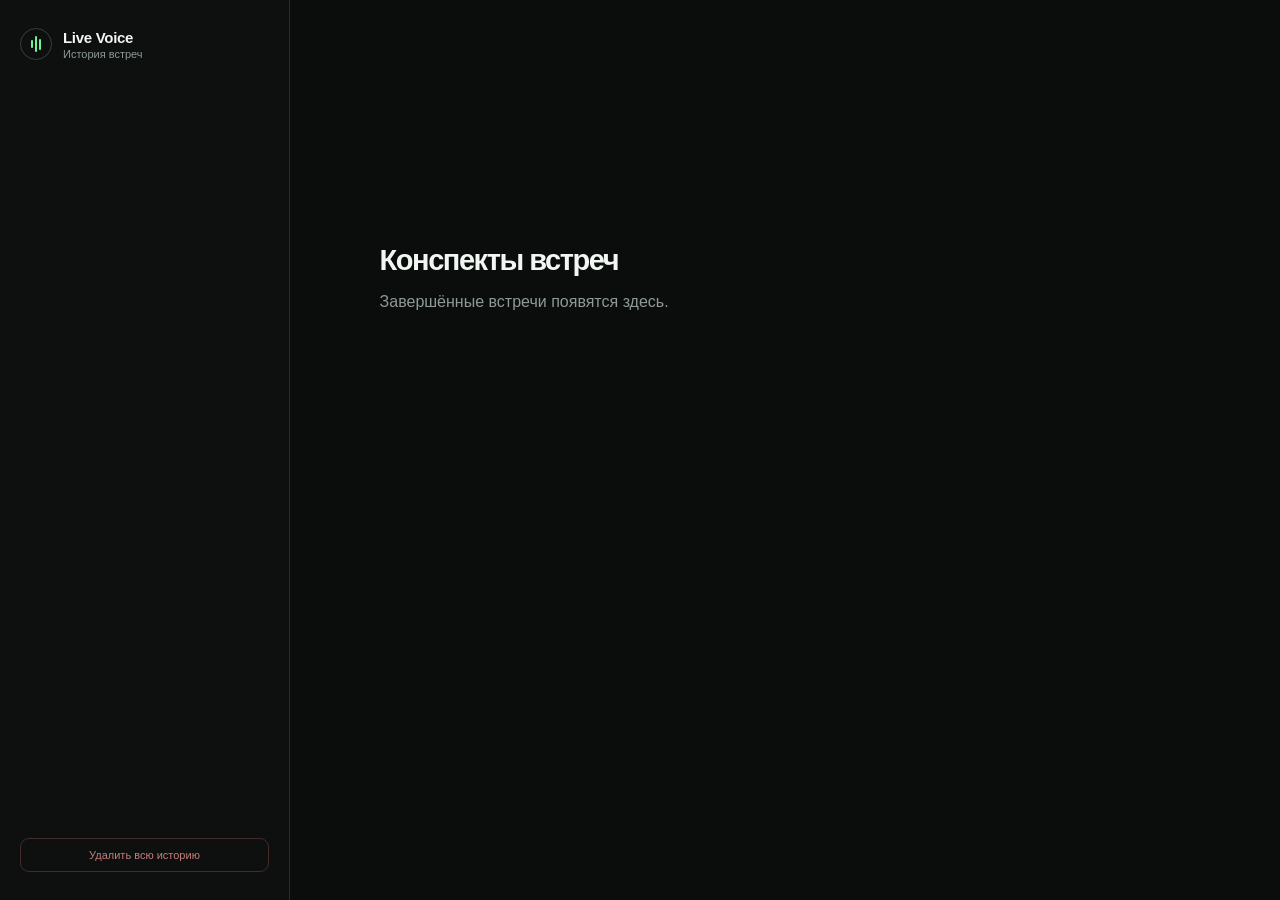
==== src/history.html @ c611cac2 "Add meeting modes and AI notes" ====
<!doctype html>
<html lang="ru">
<head>
  <meta charset="utf-8">
  <meta name="viewport" content="width=device-width,initial-scale=1">
  <title>История встреч — Live Voice</title>
  <link rel="stylesheet" href="ui.css">
  <link rel="stylesheet" href="history.css">
</head>
<body class="history-shell">
  <main class="history-layout">
    <aside>
      <div class="brand-row"><div class="brand-mark"><span></span><span></span><span></span></div><div><strong>Live Voice</strong><small>История встреч</small></div></div>
      <div class="history-list" id="history-list"></div>
      <button class="danger-button" id="clear-history">Удалить всю историю</button>
    </aside>
    <article id="meeting-view"><div class="empty-state"><h1>Конспекты встреч</h1><p>Завершённые встречи появятся здесь.</p></div></article>
  </main>
  <script type="module" src="history.js"></script>
</body>
</html>
---- src/ui.css ----
:root{color-scheme:dark;--bg:#0b0d0c;--panel:#121513;--line:#282e2a;--text:#f2f6f3;--muted:#8f9a93;--accent:#6cf59b;--danger:#ff7b7b;font-family:Inter,ui-sans-serif,-apple-system,BlinkMacSystemFont,"Segoe UI",sans-serif}*{box-sizing:border-box}body{margin:0;background:var(--bg);color:var(--text)}button,input,select{font:inherit}.popup-shell{width:380px;min-height:510px}.popup{min-height:510px;padding:24px;display:flex;flex-direction:column;background:radial-gradient(circle at 50% 38%,rgba(108,245,155,.08),transparent 38%),var(--bg)}.brand-row{display:flex;align-items:center;gap:11px}.brand-row strong,.brand-row small{display:block}.brand-row strong{font-size:15px;letter-spacing:-.02em}.brand-row small{color:var(--muted);font-size:11px;margin-top:2px}.brand-mark{width:32px;height:32px;border:1px solid #344038;border-radius:50%;display:flex;align-items:center;justify-content:center;gap:2px}.brand-mark span{display:block;width:2px;border-radius:2px;background:var(--accent)}.brand-mark span:nth-child(1){height:8px}.brand-mark span:nth-child(2){height:16px}.brand-mark span:nth-child(3){height:11px}.icon-button{margin-left:auto;width:34px;height:34px;border:0;border-radius:50%;background:#181c19;color:var(--muted);cursor:pointer;transition:.2s}.icon-button:hover{color:var(--text);transform:rotate(12deg)}.status-block{margin-top:60px;text-align:center}.status-line{display:flex;justify-content:center;align-items:center;gap:8px;color:var(--muted);font-size:12px}.status-dot{width:7px;height:7px;border-radius:50%;background:#667069;box-shadow:0 0 0 4px rgba(102,112,105,.12)}h1{font-size:29px;letter-spacing:-.05em;margin:20px 0 10px}h1 i{font-style:normal;color:var(--accent);padding:0 12px}.status-block p{font-size:12px;line-height:1.5;color:var(--muted);max-width:270px;margin:0 auto}.wave{height:70px;display:flex;align-items:center;justify-content:center;gap:5px;margin:16px 0}.wave i{width:3px;height:8px;background:#424a44;border-radius:3px;transition:.3s}.is-live .wave i{background:var(--accent);animation:wave 1.05s ease-in-out infinite}.is-live .wave i:nth-child(2),.is-live .wave i:nth-child(8){animation-delay:.12s}.is-live .wave i:nth-child(3),.is-live .wave i:nth-child(7){animation-delay:.24s}.is-live .wave i:nth-child(4),.is-live .wave i:nth-child(6){animation-delay:.36s}.is-live .wave i:nth-child(5){animation-delay:.48s}.is-live .status-dot{background:var(--accent);box-shadow:0 0 0 4px rgba(108,245,155,.13),0 0 20px rgba(108,245,155,.35)}@keyframes wave{0%,100%{height:8px;opacity:.5}50%{height:42px;opacity:1}}.primary-button{border:0;border-radius:14px;background:var(--accent);color:#07110a;min-height:52px;font-weight:750;cursor:pointer;transition:transform .15s,filter .15s;display:flex;align-items:center;justify-content:center;gap:9px}.primary-button:hover{filter:brightness(1.07);transform:translateY(-1px)}.primary-button:disabled{opacity:.5;cursor:wait}.is-live .primary-button{background:#202521;color:var(--text)}.power{font-size:9px}.error{color:var(--danger);font-size:12px;line-height:1.4;margin:10px 0 0}.popup footer{margin-top:auto;padding-top:20px;color:#626b65;font-size:10px;display:flex;justify-content:space-between;border-top:1px solid #1d211e}.options-shell{min-height:100vh;background:#0a0c0b}.settings{width:min(760px,calc(100% - 40px));margin:0 auto;padding:64px 0 80px}.settings>header{padding-bottom:36px;border-bottom:1px solid var(--line)}.settings>header .brand-mark{width:40px;height:40px}.settings>header strong{font-size:20px}.settings>header p{color:var(--muted);font-size:13px;line-height:1.6;max-width:560px;margin:24px 0 0}.settings form section{padding:32px 0;border-bottom:1px solid var(--line)}h2{font-size:12px;text-transform:uppercase;letter-spacing:.12em;color:var(--muted);margin:0 0 22px}.two-column{display:grid;grid-template-columns:1fr 1fr;gap:46px}.two-column>div:first-child{border-right:1px solid var(--line);padding-right:46px}label{display:block;font-size:12px;color:#c5ccc7;margin:18px 0 0}input,select{display:block;width:100%;margin-top:9px;border:1px solid #303732;border-radius:10px;background:#121513;color:var(--text);padding:12px 13px;outline:none}input:focus,select:focus{border-color:#607d68;box-shadow:0 0 0 3px rgba(108,245,155,.07)}.input-row{display:flex;gap:8px}.input-row input{margin-top:9px}.secondary-button{margin-top:9px;border:1px solid #303732;border-radius:10px;background:#181c19;color:#c5ccc7;padding:0 15px;cursor:pointer}.help{color:#707a73;font-size:11px;line-height:1.5;margin:10px 0 0}.form-actions{padding-top:28px;display:flex;align-items:center;justify-content:flex-end;gap:20px}.form-actions span{color:var(--accent);font-size:12px}.form-actions .primary-button{padding:0 22px}@media(max-width:620px){.two-column{grid-template-columns:1fr}.two-column>div:first-child{border-right:0;border-bottom:1px solid var(--line);padding:0 0 30px}.settings{padding-top:32px}}
---- src/history.css ----
.history-shell { min-height: 100vh; }
.history-layout { display: grid; grid-template-columns: 290px 1fr; min-height: 100vh; }
.history-layout aside { position: sticky; top: 0; height: 100vh; padding: 28px 20px; border-right: 1px solid var(--line); background: #0d100e; display: flex; flex-direction: column; }
.history-list { margin-top: 30px; overflow: auto; }
.meeting-item { width: 100%; padding: 15px 5px; border: 0; border-bottom: 1px solid #202521; background: transparent; color: var(--text); text-align: left; cursor: pointer; }
.meeting-item:hover, .meeting-item.active { color: var(--accent); }
.meeting-item strong, .meeting-item small { display: block; }
.meeting-item strong { overflow: hidden; font-size: 12px; text-overflow: ellipsis; white-space: nowrap; }
.meeting-item small { margin-top: 6px; color: var(--muted); font-size: 10px; }
.danger-button { margin-top: auto; padding: 10px; border: 1px solid #422c2c; border-radius: 9px; background: transparent; color: #c77d7d; font-size: 11px; cursor: pointer; }
.history-layout article { max-width: 1050px; padding: 64px clamp(32px, 7vw, 110px); }
.empty-state { margin-top: 20vh; color: var(--muted); }
.empty-state h1, .meeting-head h1 { margin: 0; color: var(--text); text-align: left; }
.meeting-head { margin-bottom: 38px; padding-bottom: 30px; border-bottom: 1px solid var(--line); }
.meeting-head p { color: var(--muted); font-size: 12px; }
.meeting-actions { display: flex; gap: 8px; margin-top: 20px; }
.meeting-actions button { padding: 9px 13px; border: 1px solid #303732; border-radius: 9px; background: #161a17; color: var(--text); font-size: 11px; cursor: pointer; }
.summary { color: #d6ddd8; font-size: 14px; line-height: 1.75; }
.summary h2 { margin: 30px 0 10px; color: var(--accent); font-size: 13px; letter-spacing: .02em; text-transform: none; }
.transcript { margin-top: 50px; padding-top: 30px; border-top: 1px solid var(--line); }
.transcript-row { display: grid; grid-template-columns: 70px 100px 1fr; gap: 15px; padding: 10px 0; border-bottom: 1px solid #191d1a; font-size: 12px; line-height: 1.5; }
.transcript-row time, .transcript-row strong { color: var(--muted); }
@media (max-width: 720px) {
  .history-layout { grid-template-columns: 1fr; }
  .history-layout aside { position: static; height: auto; border-right: 0; border-bottom: 1px solid var(--line); }
  .history-layout article { padding: 35px 22px; }
  .transcript-row { grid-template-columns: 50px 1fr; }
  .transcript-row span { grid-column: 1 / -1; }
}
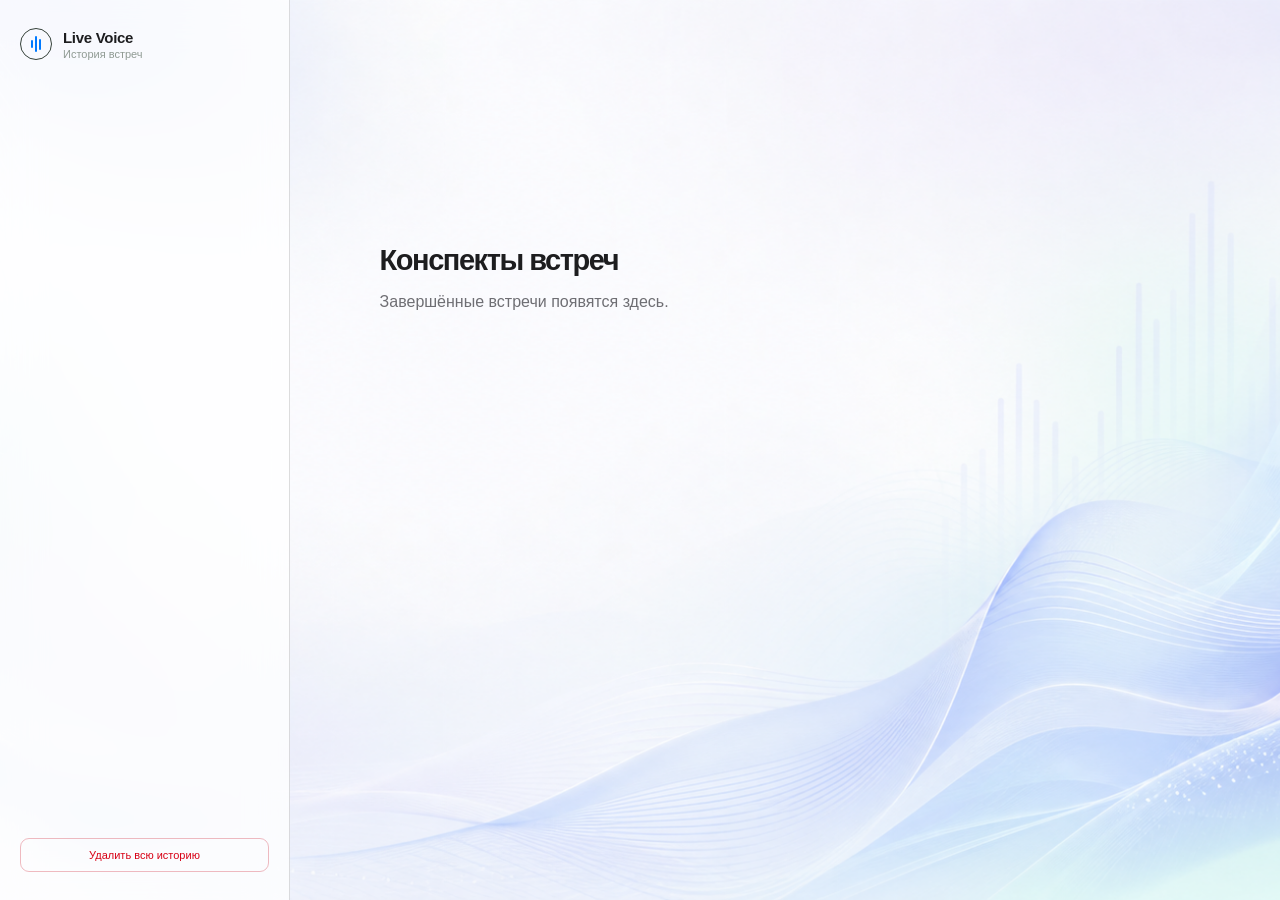
==== commit 33a2333b: "Add light visual theme and interface localization" ====
--- a/src/history.html
+++ b/src/history.html
@@ -6,15 +6,16 @@
   <title>История встреч — Live Voice</title>
   <link rel="stylesheet" href="ui.css">
   <link rel="stylesheet" href="history.css">
+  <link rel="stylesheet" href="release.css">
 </head>
 <body class="history-shell">
   <main class="history-layout">
     <aside>
-      <div class="brand-row"><div class="brand-mark"><span></span><span></span><span></span></div><div><strong>Live Voice</strong><small>История встреч</small></div></div>
+      <div class="brand-row"><div class="brand-mark"><span></span><span></span><span></span></div><div><strong>Live Voice</strong><small data-i18n="historyTitle">История встреч</small></div></div>
       <div class="history-list" id="history-list"></div>
-      <button class="danger-button" id="clear-history">Удалить всю историю</button>
+      <button class="danger-button" id="clear-history" data-i18n="deleteAll">Удалить всю историю</button>
     </aside>
-    <article id="meeting-view"><div class="empty-state"><h1>Конспекты встреч</h1><p>Завершённые встречи появятся здесь.</p></div></article>
+    <article id="meeting-view"><div class="empty-state"><h1 data-i18n="noMeetings">Конспекты встреч</h1><p data-i18n="noMeetingsCopy">Завершённые встречи появятся здесь.</p></div></article>
   </main>
   <script type="module" src="history.js"></script>
 </body>
--- a/src/release.css
+++ b/src/release.css
@@ -0,0 +1,59 @@
+:root {
+  color-scheme: light;
+  --app-bg: #f5f5f7;
+  --surface: #ffffff;
+  --surface-subtle: #f2f2f7;
+  --text: #1d1d1f;
+  --secondary: #6e6e73;
+  --tertiary: #98989d;
+  --line: rgba(60, 60, 67, .18);
+  --accent: #007aff;
+  --accent-soft: rgba(0, 122, 255, .11);
+  --success: #27a34a;
+  --warning: #c77b00;
+  --danger: #d70015;
+  --focus: rgba(0, 122, 255, .36);
+  --shadow: 0 14px 32px rgba(0, 0, 0, .08);
+  --ease: cubic-bezier(.2, .8, .2, 1);
+  font-family: -apple-system, BlinkMacSystemFont, "SF Pro Display", "SF Pro Text", sans-serif;
+}
+/* The extension is intentionally light-first. The generated artwork is kept low-contrast so it never competes with meeting controls. */
+@media (prefers-color-scheme: dark) {
+  :root { color-scheme: light; --app-bg: #f5f8ff; --surface: rgba(255,255,255,.86); --surface-subtle: rgba(236,242,255,.76); --text: #172033; --secondary: #5f6b7e; --tertiary: #7c8797; --line: rgba(68, 88, 125, .16); --accent: #2774e8; --accent-soft: rgba(39, 116, 232, .12); --success: #218a4d; --warning: #a76600; --danger: #d02c3d; --focus: rgba(39,116,232,.32); --shadow: 0 12px 30px rgba(42,72,130,.12); }
+}
+* { box-sizing: border-box; }
+[hidden] { display: none !important; }
+html, body { min-width: 300px; min-height: 100%; }
+body.panel-shell { margin: 0; background: #f5f8ff url("../assets/backgrounds/voice-waves-light.png") center / cover fixed; color: var(--text); font-size: 14px; }
+button, input, select { font: inherit; }
+button { touch-action: manipulation; }
+button:focus-visible, input:focus-visible, select:focus-visible { outline: 3px solid var(--focus); outline-offset: 2px; }
+.control-panel { width: min(100%, 560px); min-height: 100dvh; margin: 0 auto; padding: 16px 20px 20px; background: linear-gradient(90deg, rgba(248,251,255,.82), rgba(255,255,255,.72)); }
+
+.mac-toolbar { display: flex; align-items: center; justify-content: space-between; min-height: 44px; margin-bottom: 18px; }
+.app-identity small, .app-identity strong { display: block; }.app-identity small { color: var(--tertiary); font-size: 10px; font-weight: 700; letter-spacing: .12em; }.app-identity strong { margin-top: 2px; font-size: 17px; font-weight: 680; letter-spacing: -.025em; }
+.toolbar-actions { display: flex; align-items: center; gap: 3px; }.toolbar-button, .toolbar-text-button { min-height: 38px; border: 0; border-radius: 9px; background: transparent; color: var(--secondary); cursor: pointer; transition: background 160ms var(--ease), color 160ms var(--ease); }.toolbar-button:hover, .toolbar-text-button:hover { background: var(--surface-subtle); color: var(--text); }.toolbar-button { display: grid; place-items: center; width: 38px; padding: 0; }.toolbar-text-button { padding: 0 9px; color: var(--accent); font-size: 12px; font-weight: 600; }.toolbar-button svg { width: 19px; fill: none; stroke: currentColor; stroke-width: 1.65; stroke-linecap: round; stroke-linejoin: round; }
+
+.setup-banner { display: flex; align-items: center; justify-content: space-between; gap: 16px; margin: 0 0 18px; padding: 12px 0; border-top: 1px solid var(--line); border-bottom: 1px solid var(--line); }.setup-banner strong { font-size: 13px; }.setup-banner p { margin: 2px 0 0; color: var(--secondary); font-size: 12px; }.setup-banner button, .notice button, .error-callout button { min-height: 36px; padding: 0 9px; border: 0; border-radius: 8px; background: var(--accent-soft); color: var(--accent); font-size: 12px; font-weight: 650; cursor: pointer; }
+
+.session-surface { position: relative; padding: 18px 0 20px; border-top: 1px solid var(--line); border-bottom: 1px solid var(--line); }.session-meta { display: flex; align-items: center; justify-content: space-between; }.phase-pill { display: inline-flex; align-items: center; gap: 7px; min-height: 24px; color: var(--secondary); font-size: 12px; font-weight: 590; }.phase-pill i { width: 7px; height: 7px; border-radius: 50%; background: var(--tertiary); }.is-live .phase-pill { color: var(--success); }.is-live .phase-pill i { background: var(--success); box-shadow: 0 0 0 4px color-mix(in srgb, var(--success) 16%, transparent); }#session-timer { color: var(--secondary); font-variant-numeric: tabular-nums; font-size: 12px; font-weight: 600; }
+.language-route { display: grid; grid-template-columns: 1fr 30px 1fr; align-items: end; gap: 8px; margin-top: 22px; }.language-route span, .language-route strong { display: block; }.language-route span { margin-bottom: 6px; color: var(--tertiary); font-size: 11px; }.language-route strong { font-size: clamp(25px, 8vw, 36px); font-weight: 700; letter-spacing: -.055em; overflow-wrap: anywhere; }.language-route svg { width: 27px; margin-bottom: 7px; fill: none; stroke: var(--accent); stroke-width: 1.8; stroke-linecap: round; stroke-linejoin: round; }.align-right { text-align: right; }
+.audio-visual { display: flex; align-items: center; justify-content: center; gap: 4px; height: 30px; margin-top: 14px; }.audio-visual span { width: 3px; height: 4px; border-radius: 3px; background: var(--line); }.is-live .audio-visual span { background: var(--accent); animation: level .9s ease-in-out infinite; }.is-live .audio-visual span:nth-child(2n) { animation-delay: -.18s; }.is-live .audio-visual span:nth-child(3n) { animation-delay: -.36s; }.session-hint { min-height: 18px; margin: 9px 0 0; color: var(--secondary); font-size: 12px; line-height: 1.4; text-align: center; }
+
+.control-section { margin-top: 22px; }.section-label { display: flex; align-items: center; min-height: 20px; margin-bottom: 7px; color: var(--secondary); font-size: 11px; font-weight: 700; letter-spacing: .06em; text-transform: uppercase; }.mac-segmented { display: grid; grid-template-columns: repeat(4, 1fr); gap: 2px; padding: 3px; border-radius: 10px; background: var(--surface-subtle); }.mac-segmented button { min-width: 0; min-height: 38px; border: 0; border-radius: 8px; background: transparent; color: var(--secondary); font-size: 12px; cursor: pointer; transition: background 160ms var(--ease), color 160ms var(--ease), box-shadow 160ms var(--ease); }.mac-segmented button.active { background: var(--surface); color: var(--text); box-shadow: 0 1px 3px rgba(0,0,0,.18); font-weight: 650; }
+
+.scenario-list { display: grid; grid-template-columns: 1fr 1fr; border-top: 1px solid var(--line); border-bottom: 1px solid var(--line); }.scenario-list button { display: grid; grid-template-columns: 28px 1fr; align-items: center; gap: 9px; min-height: 58px; padding: 9px 0; border: 0; background: transparent; color: var(--text); text-align: left; cursor: pointer; }.scenario-list button + button { padding-left: 13px; border-left: 1px solid var(--line); }.scenario-list button.active strong { color: var(--accent); }.scenario-icon { display: grid; place-items: center; width: 26px; height: 26px; border-radius: 7px; background: var(--surface-subtle); color: var(--secondary); }.scenario-list button.active .scenario-icon { background: var(--accent-soft); color: var(--accent); }.scenario-icon svg { width: 16px; fill: none; stroke: currentColor; stroke-width: 1.75; stroke-linecap: round; stroke-linejoin: round; }.scenario-list strong, .scenario-list small { display: block; }.scenario-list strong { font-size: 12px; font-weight: 620; }.scenario-list small { margin-top: 2px; color: var(--secondary); font-size: 10px; line-height: 1.25; }.scenario-list button > i { display: none; }
+
+.preflight { display: grid; grid-template-columns: repeat(3, 1fr); margin-top: 17px; padding: 10px 0; border-top: 1px solid var(--line); border-bottom: 1px solid var(--line); }.preflight > div { display: grid; grid-template-columns: 8px 1fr; gap: 1px 6px; min-width: 0; padding: 0 8px; }.preflight > div:first-child { padding-left: 0; }.preflight > div + div { border-left: 1px solid var(--line); }.preflight i { grid-row: 1 / 3; align-self: center; width: 7px; height: 7px; border-radius: 50%; background: var(--tertiary); }.preflight span { overflow: hidden; font-size: 11px; font-weight: 620; text-overflow: ellipsis; white-space: nowrap; }.preflight small { overflow: hidden; color: var(--secondary); font-size: 10px; text-overflow: ellipsis; white-space: nowrap; }.preflight [data-state="ok"] i { background: var(--success); }.preflight [data-state="warn"] i { background: var(--warning); }.preflight [data-state="error"] i { background: var(--danger); }
+
+.notice, .error-callout { align-items: center; gap: 10px; margin-top: 14px; padding: 10px 0; border-bottom: 1px solid var(--line); font-size: 12px; line-height: 1.4; }.notice { display: grid; grid-template-columns: 1fr auto; color: var(--secondary); }.notice p { margin: 0; }.error-callout { display: grid; grid-template-columns: 18px 1fr auto; color: var(--danger); }.error-callout svg { width: 18px; fill: none; stroke: currentColor; stroke-width: 1.8; stroke-linecap: round; stroke-linejoin: round; }
+.session-button { position: relative; display: grid; grid-template-columns: 28px 1fr 28px; align-items: center; width: 100%; min-height: 50px; margin-top: 18px; padding: 4px 10px; overflow: hidden; border: 0; border-radius: 11px; background: var(--accent); color: #fff; box-shadow: 0 8px 18px color-mix(in srgb, var(--accent) 24%, transparent); font-size: 14px; font-weight: 680; cursor: pointer; transition: background 160ms var(--ease), transform 120ms var(--ease), box-shadow 160ms var(--ease); }.session-button:hover { filter: brightness(1.06); }.session-button:active { transform: scale(.985); }.session-button:disabled { opacity: .55; cursor: wait; }.button-symbol { display: grid; place-items: center; width: 28px; height: 28px; border-radius: 7px; background: rgba(255,255,255,.18); }.button-symbol svg { width: 17px; fill: none; stroke: currentColor; stroke-width: 2; stroke-linejoin: round; }.button-progress { justify-self: center; width: 14px; height: 14px; border: 2px solid transparent; border-top-color: currentColor; border-radius: 50%; opacity: 0; }.session-button.is-loading .button-progress { opacity: 1; animation: spin .7s linear infinite; }.is-live .session-button { background: var(--danger); box-shadow: none; }.panel-footer { display: flex; justify-content: space-between; gap: 10px; margin-top: 11px; color: var(--tertiary); font-size: 10px; font-variant-numeric: tabular-nums; }
+
+@keyframes level { 0%,100% { height: 4px; opacity: .45; } 50% { height: 22px; opacity: 1; } }@keyframes spin { to { transform: rotate(360deg); } }
+@media (max-width: 360px) { .control-panel { padding-inline: 14px; }.language-route { grid-template-columns: 1fr 24px 1fr; }.language-route strong { font-size: 24px; }.scenario-list { grid-template-columns: 1fr; }.scenario-list button + button { padding-left: 0; border-top: 1px solid var(--line); border-left: 0; }.preflight { grid-template-columns: 1fr; gap: 8px; }.preflight > div, .preflight > div:first-child { padding-left: 0; }.preflight > div + div { padding-left: 0; border-left: 0; } }
+@media (prefers-reduced-motion: reduce) { *, *::before, *::after { scroll-behavior: auto !important; animation-duration: .01ms !important; animation-iteration-count: 1 !important; transition-duration: .01ms !important; } }
+
+/* Shared light treatment for full-page settings and meeting history. */
+body.options-shell, body.history-shell { background: #f5f8ff url("../assets/backgrounds/voice-waves-light.png") center / cover fixed; color: var(--text); }
+.settings { padding: 48px 0 72px; }.settings>header, .settings form section { border-color: var(--line); }.settings>header p, .help { color: var(--secondary); }.settings h2, .settings label { color: var(--secondary); }.settings input, .settings select { border-color: var(--line); background: rgba(255,255,255,.82); color: var(--text); }.settings input:focus, .settings select:focus { border-color: var(--accent); box-shadow: 0 0 0 3px var(--focus); }.settings .secondary-button { border-color: var(--line); background: rgba(255,255,255,.78); color: var(--text); }.settings .two-column>div:first-child { border-color: var(--line); }.settings .primary-button { background: var(--accent); color: #fff; }
+.history-layout aside { border-color: var(--line); background: rgba(255,255,255,.78); -webkit-backdrop-filter: blur(20px); backdrop-filter: blur(20px); }.history-layout article { color: var(--text); }.history-layout .meeting-item { border-color: var(--line); color: var(--text); }.history-layout .meeting-item small, .history-layout .meeting-head p, .history-layout .empty-state, .history-layout .transcript-row time, .history-layout .transcript-row strong { color: var(--secondary); }.history-layout .meeting-actions button { border-color: var(--line); background: rgba(255,255,255,.78); color: var(--text); }.history-layout .summary { color: var(--text); }.history-layout .transcript, .history-layout .transcript-row, .history-layout .meeting-head { border-color: var(--line); }.history-layout .danger-button { border-color: rgba(208,44,61,.32); color: var(--danger); }
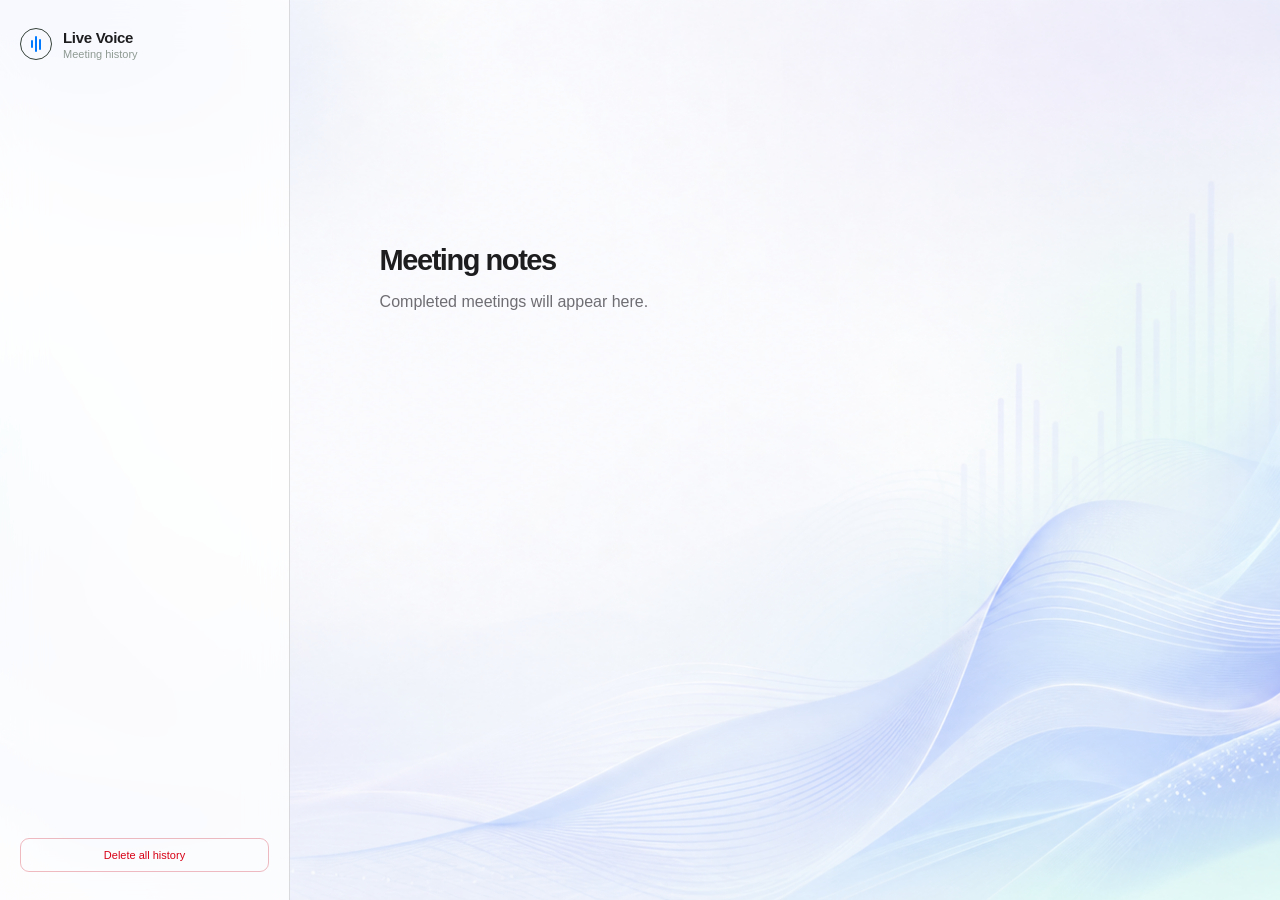
==== commit d4fa81c0: "Localize extension interfaces and runtime messages" ====
--- a/src/history.html
+++ b/src/history.html
@@ -1,9 +1,9 @@
 <!doctype html>
-<html lang="ru">
+<html lang="en">
 <head>
   <meta charset="utf-8">
   <meta name="viewport" content="width=device-width,initial-scale=1">
-  <title>История встреч — Live Voice</title>
+  <title>Live Voice Translator</title>
   <link rel="stylesheet" href="ui.css">
   <link rel="stylesheet" href="history.css">
   <link rel="stylesheet" href="release.css">
@@ -11,11 +11,11 @@
 <body class="history-shell">
   <main class="history-layout">
     <aside>
-      <div class="brand-row"><div class="brand-mark"><span></span><span></span><span></span></div><div><strong>Live Voice</strong><small data-i18n="historyTitle">История встреч</small></div></div>
+      <div class="brand-row"><div class="brand-mark"><span></span><span></span><span></span></div><div><strong>Live Voice</strong><small data-i18n="historyTitle">Meeting history</small></div></div>
       <div class="history-list" id="history-list"></div>
-      <button class="danger-button" id="clear-history" data-i18n="deleteAll">Удалить всю историю</button>
+      <button class="danger-button" id="clear-history" data-i18n="deleteAll">Delete all history</button>
     </aside>
-    <article id="meeting-view"><div class="empty-state"><h1 data-i18n="noMeetings">Конспекты встреч</h1><p data-i18n="noMeetingsCopy">Завершённые встречи появятся здесь.</p></div></article>
+    <article id="meeting-view"><div class="empty-state"><h1 data-i18n="noMeetings">Meeting notes</h1><p data-i18n="noMeetingsCopy">Completed meetings will appear here.</p></div></article>
   </main>
   <script type="module" src="history.js"></script>
 </body>
--- a/src/history.css
+++ b/src/history.css
@@ -15,6 +15,7 @@
 .meeting-head p { color: var(--muted); font-size: 12px; }
 .meeting-actions { display: flex; gap: 8px; margin-top: 20px; }
 .meeting-actions button { padding: 9px 13px; border: 1px solid #303732; border-radius: 9px; background: #161a17; color: var(--text); font-size: 11px; cursor: pointer; }
+.meeting-actions .delete-meeting { border-color: rgba(215, 0, 21, .28); color: var(--danger); }
 .summary { color: #d6ddd8; font-size: 14px; line-height: 1.75; }
 .summary h2 { margin: 30px 0 10px; color: var(--accent); font-size: 13px; letter-spacing: .02em; text-transform: none; }
 .transcript { margin-top: 50px; padding-top: 30px; border-top: 1px solid var(--line); }
--- a/src/release.css
+++ b/src/release.css
@@ -1,8 +1,8 @@
 :root {
   color-scheme: light;
   --app-bg: #f5f5f7;
-  --surface: #ffffff;
-  --surface-subtle: #f2f2f7;
+  --surface: rgba(255, 255, 255, .62);
+  --surface-subtle: rgba(237, 244, 255, .58);
   --text: #1d1d1f;
   --secondary: #6e6e73;
   --tertiary: #98989d;
@@ -24,11 +24,11 @@
 * { box-sizing: border-box; }
 [hidden] { display: none !important; }
 html, body { min-width: 300px; min-height: 100%; }
-body.panel-shell { margin: 0; background: #f5f8ff url("../assets/backgrounds/voice-waves-light.png") center / cover fixed; color: var(--text); font-size: 14px; }
+body.panel-shell { margin: 0; background: linear-gradient(rgba(247, 251, 255, .12), rgba(238, 246, 255, .12)), #f5f8ff url("../assets/backgrounds/voice-waves-light.png") 84% center / cover fixed; color: var(--text); font-size: 14px; }
 button, input, select { font: inherit; }
 button { touch-action: manipulation; }
 button:focus-visible, input:focus-visible, select:focus-visible { outline: 3px solid var(--focus); outline-offset: 2px; }
-.control-panel { width: min(100%, 560px); min-height: 100dvh; margin: 0 auto; padding: 16px 20px 20px; background: linear-gradient(90deg, rgba(248,251,255,.82), rgba(255,255,255,.72)); }
+.control-panel { width: min(calc(100% - 20px), 560px); min-height: calc(100dvh - 20px); margin: 10px auto; padding: 16px 20px 20px; border: 1px solid rgba(255,255,255,.72); border-radius: 18px; background: linear-gradient(135deg, rgba(255,255,255,.48), rgba(255,255,255,.20)); box-shadow: 0 18px 44px rgba(55, 91, 155, .16), inset 0 1px rgba(255,255,255,.82); -webkit-backdrop-filter: blur(30px) saturate(150%); backdrop-filter: blur(30px) saturate(150%); }
 
 .mac-toolbar { display: flex; align-items: center; justify-content: space-between; min-height: 44px; margin-bottom: 18px; }
 .app-identity small, .app-identity strong { display: block; }.app-identity small { color: var(--tertiary); font-size: 10px; font-weight: 700; letter-spacing: .12em; }.app-identity strong { margin-top: 2px; font-size: 17px; font-weight: 680; letter-spacing: -.025em; }
@@ -36,13 +36,13 @@
 
 .setup-banner { display: flex; align-items: center; justify-content: space-between; gap: 16px; margin: 0 0 18px; padding: 12px 0; border-top: 1px solid var(--line); border-bottom: 1px solid var(--line); }.setup-banner strong { font-size: 13px; }.setup-banner p { margin: 2px 0 0; color: var(--secondary); font-size: 12px; }.setup-banner button, .notice button, .error-callout button { min-height: 36px; padding: 0 9px; border: 0; border-radius: 8px; background: var(--accent-soft); color: var(--accent); font-size: 12px; font-weight: 650; cursor: pointer; }
 
-.session-surface { position: relative; padding: 18px 0 20px; border-top: 1px solid var(--line); border-bottom: 1px solid var(--line); }.session-meta { display: flex; align-items: center; justify-content: space-between; }.phase-pill { display: inline-flex; align-items: center; gap: 7px; min-height: 24px; color: var(--secondary); font-size: 12px; font-weight: 590; }.phase-pill i { width: 7px; height: 7px; border-radius: 50%; background: var(--tertiary); }.is-live .phase-pill { color: var(--success); }.is-live .phase-pill i { background: var(--success); box-shadow: 0 0 0 4px color-mix(in srgb, var(--success) 16%, transparent); }#session-timer { color: var(--secondary); font-variant-numeric: tabular-nums; font-size: 12px; font-weight: 600; }
+.session-surface { position: relative; padding: 18px 14px 20px; overflow: hidden; border: 1px solid rgba(255,255,255,.64); border-radius: 14px; background: rgba(255,255,255,.24); box-shadow: inset 0 1px rgba(255,255,255,.7); }.session-meta { display: flex; align-items: center; justify-content: space-between; }.phase-pill { display: inline-flex; align-items: center; gap: 7px; min-height: 24px; color: var(--secondary); font-size: 12px; font-weight: 590; }.phase-pill i { width: 7px; height: 7px; border-radius: 50%; background: var(--tertiary); }.is-live .phase-pill { color: var(--success); }.is-live .phase-pill i { background: var(--success); box-shadow: 0 0 0 4px color-mix(in srgb, var(--success) 16%, transparent); }#session-timer { color: var(--secondary); font-variant-numeric: tabular-nums; font-size: 12px; font-weight: 600; }
 .language-route { display: grid; grid-template-columns: 1fr 30px 1fr; align-items: end; gap: 8px; margin-top: 22px; }.language-route span, .language-route strong { display: block; }.language-route span { margin-bottom: 6px; color: var(--tertiary); font-size: 11px; }.language-route strong { font-size: clamp(25px, 8vw, 36px); font-weight: 700; letter-spacing: -.055em; overflow-wrap: anywhere; }.language-route svg { width: 27px; margin-bottom: 7px; fill: none; stroke: var(--accent); stroke-width: 1.8; stroke-linecap: round; stroke-linejoin: round; }.align-right { text-align: right; }
 .audio-visual { display: flex; align-items: center; justify-content: center; gap: 4px; height: 30px; margin-top: 14px; }.audio-visual span { width: 3px; height: 4px; border-radius: 3px; background: var(--line); }.is-live .audio-visual span { background: var(--accent); animation: level .9s ease-in-out infinite; }.is-live .audio-visual span:nth-child(2n) { animation-delay: -.18s; }.is-live .audio-visual span:nth-child(3n) { animation-delay: -.36s; }.session-hint { min-height: 18px; margin: 9px 0 0; color: var(--secondary); font-size: 12px; line-height: 1.4; text-align: center; }
 
 .control-section { margin-top: 22px; }.section-label { display: flex; align-items: center; min-height: 20px; margin-bottom: 7px; color: var(--secondary); font-size: 11px; font-weight: 700; letter-spacing: .06em; text-transform: uppercase; }.mac-segmented { display: grid; grid-template-columns: repeat(4, 1fr); gap: 2px; padding: 3px; border-radius: 10px; background: var(--surface-subtle); }.mac-segmented button { min-width: 0; min-height: 38px; border: 0; border-radius: 8px; background: transparent; color: var(--secondary); font-size: 12px; cursor: pointer; transition: background 160ms var(--ease), color 160ms var(--ease), box-shadow 160ms var(--ease); }.mac-segmented button.active { background: var(--surface); color: var(--text); box-shadow: 0 1px 3px rgba(0,0,0,.18); font-weight: 650; }
 
-.scenario-list { display: grid; grid-template-columns: 1fr 1fr; border-top: 1px solid var(--line); border-bottom: 1px solid var(--line); }.scenario-list button { display: grid; grid-template-columns: 28px 1fr; align-items: center; gap: 9px; min-height: 58px; padding: 9px 0; border: 0; background: transparent; color: var(--text); text-align: left; cursor: pointer; }.scenario-list button + button { padding-left: 13px; border-left: 1px solid var(--line); }.scenario-list button.active strong { color: var(--accent); }.scenario-icon { display: grid; place-items: center; width: 26px; height: 26px; border-radius: 7px; background: var(--surface-subtle); color: var(--secondary); }.scenario-list button.active .scenario-icon { background: var(--accent-soft); color: var(--accent); }.scenario-icon svg { width: 16px; fill: none; stroke: currentColor; stroke-width: 1.75; stroke-linecap: round; stroke-linejoin: round; }.scenario-list strong, .scenario-list small { display: block; }.scenario-list strong { font-size: 12px; font-weight: 620; }.scenario-list small { margin-top: 2px; color: var(--secondary); font-size: 10px; line-height: 1.25; }.scenario-list button > i { display: none; }
+.scenario-list { display: grid; grid-template-columns: 1fr 1fr; overflow: hidden; border: 1px solid rgba(255,255,255,.6); border-radius: 12px; background: rgba(255,255,255,.18); }.scenario-list button { display: grid; grid-template-columns: 28px 1fr; align-items: center; gap: 9px; min-height: 58px; padding: 9px 10px; border: 0; background: transparent; color: var(--text); text-align: left; cursor: pointer; }.scenario-list button + button { border-left: 1px solid var(--line); }.scenario-list button.active { background: rgba(255,255,255,.32); }.scenario-list button.active strong { color: var(--accent); }.scenario-icon { display: grid; place-items: center; width: 26px; height: 26px; border-radius: 7px; background: var(--surface-subtle); color: var(--secondary); }.scenario-list button.active .scenario-icon { background: var(--accent-soft); color: var(--accent); }.scenario-icon svg { width: 16px; fill: none; stroke: currentColor; stroke-width: 1.75; stroke-linecap: round; stroke-linejoin: round; }.scenario-list strong, .scenario-list small { display: block; }.scenario-list strong { font-size: 12px; font-weight: 620; }.scenario-list small { margin-top: 2px; color: var(--secondary); font-size: 10px; line-height: 1.25; }.scenario-list button > i { display: none; }
 
 .preflight { display: grid; grid-template-columns: repeat(3, 1fr); margin-top: 17px; padding: 10px 0; border-top: 1px solid var(--line); border-bottom: 1px solid var(--line); }.preflight > div { display: grid; grid-template-columns: 8px 1fr; gap: 1px 6px; min-width: 0; padding: 0 8px; }.preflight > div:first-child { padding-left: 0; }.preflight > div + div { border-left: 1px solid var(--line); }.preflight i { grid-row: 1 / 3; align-self: center; width: 7px; height: 7px; border-radius: 50%; background: var(--tertiary); }.preflight span { overflow: hidden; font-size: 11px; font-weight: 620; text-overflow: ellipsis; white-space: nowrap; }.preflight small { overflow: hidden; color: var(--secondary); font-size: 10px; text-overflow: ellipsis; white-space: nowrap; }.preflight [data-state="ok"] i { background: var(--success); }.preflight [data-state="warn"] i { background: var(--warning); }.preflight [data-state="error"] i { background: var(--danger); }
 
@@ -57,3 +57,12 @@
 body.options-shell, body.history-shell { background: #f5f8ff url("../assets/backgrounds/voice-waves-light.png") center / cover fixed; color: var(--text); }
 .settings { padding: 48px 0 72px; }.settings>header, .settings form section { border-color: var(--line); }.settings>header p, .help { color: var(--secondary); }.settings h2, .settings label { color: var(--secondary); }.settings input, .settings select { border-color: var(--line); background: rgba(255,255,255,.82); color: var(--text); }.settings input:focus, .settings select:focus { border-color: var(--accent); box-shadow: 0 0 0 3px var(--focus); }.settings .secondary-button { border-color: var(--line); background: rgba(255,255,255,.78); color: var(--text); }.settings .two-column>div:first-child { border-color: var(--line); }.settings .primary-button { background: var(--accent); color: #fff; }
 .history-layout aside { border-color: var(--line); background: rgba(255,255,255,.78); -webkit-backdrop-filter: blur(20px); backdrop-filter: blur(20px); }.history-layout article { color: var(--text); }.history-layout .meeting-item { border-color: var(--line); color: var(--text); }.history-layout .meeting-item small, .history-layout .meeting-head p, .history-layout .empty-state, .history-layout .transcript-row time, .history-layout .transcript-row strong { color: var(--secondary); }.history-layout .meeting-actions button { border-color: var(--line); background: rgba(255,255,255,.78); color: var(--text); }.history-layout .summary { color: var(--text); }.history-layout .transcript, .history-layout .transcript-row, .history-layout .meeting-head { border-color: var(--line); }.history-layout .danger-button { border-color: rgba(208,44,61,.32); color: var(--danger); }
+
+/* Compact meeting console: all operational controls fit in a standard Chrome side panel. */
+body.compact-panel { overflow: hidden; }
+.compact-panel .control-panel { display: flex; flex-direction: column; height: calc(100dvh - 16px); min-height: 0; margin-block: 8px; padding: 12px 14px; }
+.compact-panel .mac-toolbar { min-height: 36px; margin-bottom: 8px; }.compact-panel .app-identity strong { font-size: 15px; }.compact-panel .toolbar-button { min-height: 32px; width: 32px; }.compact-panel .toolbar-text-button { min-height: 32px; padding-inline: 6px; }.interface-language { height: 30px; width: 52px; border: 1px solid var(--line); border-radius: 8px; background: rgba(255,255,255,.38); color: var(--secondary); font-size: 11px; font-weight: 700; text-align: center; }
+.compact-panel .setup-banner { margin-bottom: 8px; padding-block: 7px; }.compact-panel .session-surface { padding: 12px; }.compact-panel .language-route { margin-top: 12px; }.compact-panel .language-route strong { font-size: clamp(23px, 7vw, 31px); }.compact-panel .audio-visual { height: 16px; margin-top: 8px; }.compact-panel .control-section { margin-top: 10px; }.compact-panel .section-label { min-height: 15px; margin-bottom: 4px; }.compact-panel .mac-segmented button { min-height: 34px; }.mode-help { min-height: 32px; margin: 6px 2px 0; color: var(--secondary); font-size: 11px; line-height: 1.35; }
+.quick-settings { display: grid; grid-template-columns: 1fr 1fr; gap: 7px 10px; margin-top: 7px; padding: 8px 0; border-top: 1px solid var(--line); border-bottom: 1px solid var(--line); }.quick-setting { min-width: 0; }.quick-setting label { display: block; margin-bottom: 3px; overflow: hidden; color: var(--secondary); font-size: 9px; font-weight: 700; letter-spacing: .04em; text-overflow: ellipsis; text-transform: uppercase; white-space: nowrap; }.quick-setting select { width: 100%; height: 30px; padding: 0 7px; overflow: hidden; border: 1px solid rgba(255,255,255,.72); border-radius: 7px; background: rgba(255,255,255,.42); color: var(--text); font-size: 11px; text-overflow: ellipsis; }
+.compact-panel .preflight { margin-top: 7px; padding-block: 7px; }.compact-panel .notice, .compact-panel .error-callout { margin-top: 6px; padding-block: 6px; }.compact-panel .session-button { min-height: 44px; margin-top: 9px; }.compact-panel .panel-footer { margin-top: 6px; }.compact-panel .session-button + .panel-footer { flex-shrink: 0; }
+@media (max-height: 620px) { .compact-panel .control-panel { padding-top: 8px; }.compact-panel .session-surface { padding-block: 9px; }.compact-panel .mode-help { min-height: 20px; }.compact-panel .quick-settings { padding-block: 5px; }.compact-panel .preflight { padding-block: 5px; }.compact-panel .panel-footer { display: none; } }
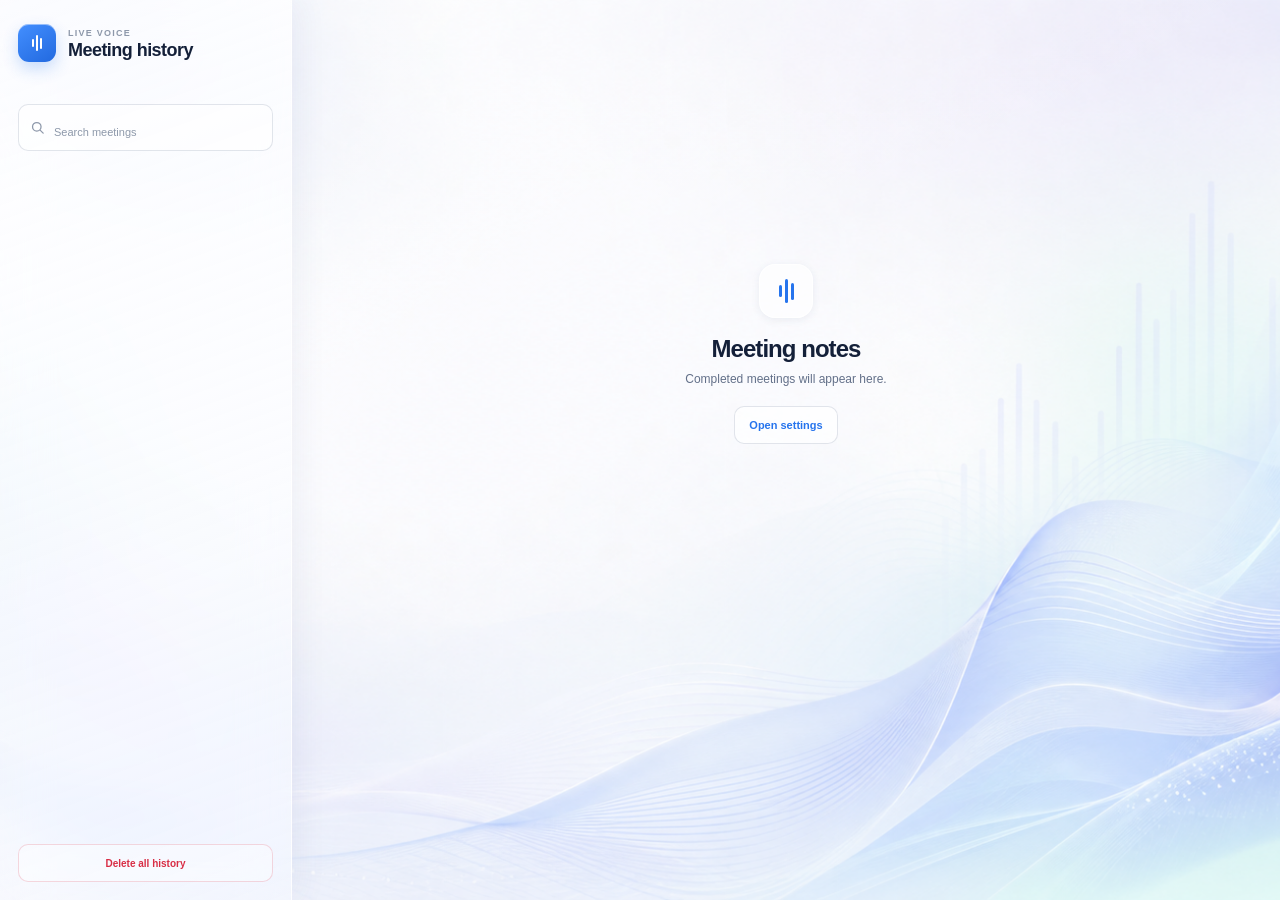
==== commit aba198fb: "Polish release UI across extension workflows" ====
--- a/src/history.html
+++ b/src/history.html
@@ -11,11 +11,12 @@
 <body class="history-shell">
   <main class="history-layout">
     <aside>
-      <div class="brand-row"><div class="brand-mark"><span></span><span></span><span></span></div><div><strong>Live Voice</strong><small data-i18n="historyTitle">Meeting history</small></div></div>
+      <div class="brand-row"><div class="brand-mark"><span></span><span></span><span></span></div><div><small>LIVE VOICE</small><strong data-i18n="historyTitle">Meeting history</strong></div></div>
+      <div class="history-toolbar"><label class="history-search"><svg viewBox="0 0 24 24" aria-hidden="true"><circle cx="11" cy="11" r="6"/><path d="m16 16 4 4"/></svg><input id="history-search" type="search" data-i18n-placeholder="searchMeetings" placeholder="Search meetings"></label><span id="history-count"></span></div>
       <div class="history-list" id="history-list"></div>
       <button class="danger-button" id="clear-history" data-i18n="deleteAll">Delete all history</button>
     </aside>
-    <article id="meeting-view"><div class="empty-state"><h1 data-i18n="noMeetings">Meeting notes</h1><p data-i18n="noMeetingsCopy">Completed meetings will appear here.</p></div></article>
+    <article id="meeting-view"><div class="empty-state"><div class="empty-icon" aria-hidden="true"><span></span><span></span><span></span></div><h1 data-i18n="noMeetings">Meeting notes</h1><p data-i18n="noMeetingsCopy">Completed meetings will appear here.</p><button id="open-settings-from-history" data-i18n="openSettings">Open settings</button></div></article>
   </main>
   <script type="module" src="history.js"></script>
 </body>
--- a/src/history.css
+++ b/src/history.css
@@ -1,30 +1,137 @@
 .history-shell { min-height: 100vh; }
-.history-layout { display: grid; grid-template-columns: 290px 1fr; min-height: 100vh; }
-.history-layout aside { position: sticky; top: 0; height: 100vh; padding: 28px 20px; border-right: 1px solid var(--line); background: #0d100e; display: flex; flex-direction: column; }
-.history-list { margin-top: 30px; overflow: auto; }
-.meeting-item { width: 100%; padding: 15px 5px; border: 0; border-bottom: 1px solid #202521; background: transparent; color: var(--text); text-align: left; cursor: pointer; }
-.meeting-item:hover, .meeting-item.active { color: var(--accent); }
+.history-layout { display: grid; grid-template-columns: 292px minmax(0, 1fr); min-height: 100vh; }
+.history-layout aside {
+  position: sticky;
+  top: 0;
+  display: flex;
+  flex-direction: column;
+  height: 100vh;
+  padding: 24px 18px 18px;
+  border-right: 1px solid rgba(255,255,255,.8);
+  background: linear-gradient(160deg, rgba(255,255,255,.84), rgba(246,249,255,.58));
+  box-shadow: 8px 0 28px rgba(48,75,124,.06);
+  -webkit-backdrop-filter: blur(24px) saturate(140%);
+  backdrop-filter: blur(24px) saturate(140%);
+}
+.history-toolbar { margin-top: 24px; }
+.history-search {
+  display: grid;
+  grid-template-columns: 18px 1fr;
+  align-items: center;
+  gap: 7px;
+  min-height: 38px;
+  padding: 0 10px;
+  border: 1px solid var(--line);
+  border-radius: 10px;
+  background: rgba(255,255,255,.58);
+}
+.history-search:focus-within { border-color: var(--accent); box-shadow: 0 0 0 3px var(--focus); }
+.history-search svg { width: 17px; fill: none; stroke: var(--tertiary); stroke-width: 1.8; stroke-linecap: round; }
+.history-search input { min-width: 0; height: 36px; padding: 0; border: 0; outline: 0; background: transparent; color: var(--text); font-size: 11px; }
+.history-search input::placeholder { color: var(--tertiary); }
+#history-count { display: block; margin: 8px 3px 0; color: var(--tertiary); font-size: 9px; }
+.history-list { margin-top: 8px; overflow: auto; scrollbar-width: thin; scrollbar-color: var(--line-strong) transparent; }
+.meeting-item {
+  position: relative;
+  width: 100%;
+  min-height: 62px;
+  padding: 12px 11px;
+  border: 0;
+  border-radius: 10px;
+  background: transparent;
+  color: var(--text);
+  text-align: left;
+  cursor: pointer;
+  transition: background 150ms var(--ease), color 150ms var(--ease), transform 150ms var(--ease);
+}
+.meeting-item + .meeting-item { margin-top: 2px; }
+.meeting-item:hover { background: rgba(255,255,255,.6); }
+.meeting-item:active { transform: scale(.985); }
+.meeting-item.active, .meeting-item[aria-current="true"] { background: var(--accent-soft); color: var(--accent); }
+.meeting-item.active::before, .meeting-item[aria-current="true"]::before { position: absolute; top: 12px; bottom: 12px; left: 0; width: 3px; border-radius: 3px; background: var(--accent); content: ""; }
 .meeting-item strong, .meeting-item small { display: block; }
-.meeting-item strong { overflow: hidden; font-size: 12px; text-overflow: ellipsis; white-space: nowrap; }
-.meeting-item small { margin-top: 6px; color: var(--muted); font-size: 10px; }
-.danger-button { margin-top: auto; padding: 10px; border: 1px solid #422c2c; border-radius: 9px; background: transparent; color: #c77d7d; font-size: 11px; cursor: pointer; }
-.history-layout article { max-width: 1050px; padding: 64px clamp(32px, 7vw, 110px); }
-.empty-state { margin-top: 20vh; color: var(--muted); }
+.meeting-item strong { overflow: hidden; font-size: 11px; font-weight: 680; text-overflow: ellipsis; white-space: nowrap; }
+.meeting-item small { margin-top: 5px; color: var(--secondary); font-size: 9px; }
+.no-results { margin: 28px 8px; color: var(--secondary); font-size: 11px; line-height: 1.5; text-align: center; }
+.danger-button {
+  margin-top: auto;
+  min-height: 38px;
+  padding: 0 10px;
+  border: 1px solid rgba(216,45,69,.18);
+  border-radius: 10px;
+  background: rgba(255,255,255,.36);
+  color: var(--danger);
+  font-size: 10px;
+  font-weight: 650;
+  cursor: pointer;
+}
+.danger-button:hover { background: rgba(216,45,69,.07); }
+
+.history-layout article { width: 100%; max-width: 1120px; padding: 48px clamp(32px, 6vw, 92px) 80px; }
+.empty-state {
+  display: grid;
+  justify-items: center;
+  max-width: 340px;
+  margin: 24vh auto 0;
+  color: var(--secondary);
+  text-align: center;
+  animation: content-in 360ms var(--ease) both;
+}
+.empty-icon { display: flex; align-items: center; justify-content: center; gap: 3px; width: 54px; height: 54px; margin-bottom: 17px; border: 1px solid rgba(255,255,255,.86); border-radius: 16px; background: rgba(255,255,255,.58); box-shadow: var(--shadow-sm); }
+.empty-icon span { width: 3px; border-radius: 3px; background: var(--accent); }
+.empty-icon span:nth-child(1) { height: 12px; }
+.empty-icon span:nth-child(2) { height: 24px; }
+.empty-icon span:nth-child(3) { height: 17px; }
 .empty-state h1, .meeting-head h1 { margin: 0; color: var(--text); text-align: left; }
-.meeting-head { margin-bottom: 38px; padding-bottom: 30px; border-bottom: 1px solid var(--line); }
-.meeting-head p { color: var(--muted); font-size: 12px; }
-.meeting-actions { display: flex; gap: 8px; margin-top: 20px; }
-.meeting-actions button { padding: 9px 13px; border: 1px solid #303732; border-radius: 9px; background: #161a17; color: var(--text); font-size: 11px; cursor: pointer; }
-.meeting-actions .delete-meeting { border-color: rgba(215, 0, 21, .28); color: var(--danger); }
-.summary { color: #d6ddd8; font-size: 14px; line-height: 1.75; }
-.summary h2 { margin: 30px 0 10px; color: var(--accent); font-size: 13px; letter-spacing: .02em; text-transform: none; }
-.transcript { margin-top: 50px; padding-top: 30px; border-top: 1px solid var(--line); }
-.transcript-row { display: grid; grid-template-columns: 70px 100px 1fr; gap: 15px; padding: 10px 0; border-bottom: 1px solid #191d1a; font-size: 12px; line-height: 1.5; }
-.transcript-row time, .transcript-row strong { color: var(--muted); }
-@media (max-width: 720px) {
+.empty-state h1 { font-size: 24px; letter-spacing: -.04em; text-align: center; }
+.empty-state p { margin: 8px 0 18px; font-size: 12px; line-height: 1.45; }
+.empty-state button { min-height: 38px; padding: 0 14px; border: 1px solid var(--line); border-radius: 10px; background: rgba(255,255,255,.68); color: var(--accent); font-size: 11px; font-weight: 680; cursor: pointer; }
+.empty-state button:hover { background: var(--surface-strong); }
+
+.meeting-head { margin-bottom: 28px; padding-bottom: 22px; border-bottom: 1px solid var(--line); animation: content-in 340ms var(--ease) both; }
+.meeting-head h1 { max-width: 780px; font-size: clamp(27px, 4vw, 42px); font-weight: 760; letter-spacing: -.05em; line-height: 1.08; }
+.meeting-head p { margin: 9px 0 0; color: var(--secondary); font-size: 11px; font-variant-numeric: tabular-nums; }
+.meeting-actions { display: flex; flex-wrap: wrap; gap: 7px; margin-top: 17px; }
+.meeting-actions button {
+  min-height: 36px;
+  padding: 0 12px;
+  border: 1px solid var(--line);
+  border-radius: 9px;
+  background: rgba(255,255,255,.68);
+  color: var(--text);
+  font-size: 10px;
+  font-weight: 650;
+  cursor: pointer;
+  transition: background 150ms var(--ease), transform 150ms var(--ease);
+}
+.meeting-actions button:hover { background: var(--surface-strong); transform: translateY(-1px); }
+.meeting-actions .delete-meeting { border-color: rgba(216,45,69,.2); color: var(--danger); }
+.summary { max-width: 820px; color: var(--text); font-size: 14px; line-height: 1.48; animation: content-in 420ms 60ms var(--ease) both; }
+.summary p { margin: 0 0 9px; }
+.summary p.summary-list-item { position: relative; margin: 0 0 6px; padding-left: 16px; }
+.summary p.summary-list-item::first-letter { color: var(--accent); }
+.summary h2 { margin: 24px 0 8px; color: var(--accent); font-size: 14px; font-weight: 740; line-height: 1.25; letter-spacing: -.01em; text-transform: none; }
+.summary > h2:first-child { margin-top: 0; }
+.transcript { max-width: 900px; margin-top: 42px; padding-top: 24px; border-top: 1px solid var(--line); }
+.transcript > h2 { margin: 0 0 12px; color: var(--text); font-size: 15px; letter-spacing: -.015em; text-transform: none; }
+.transcript-row { display: grid; grid-template-columns: 54px 100px minmax(0,1fr); gap: 13px; padding: 9px 0; border-bottom: 1px solid var(--line); font-size: 11px; line-height: 1.45; }
+.transcript-row time, .transcript-row strong { color: var(--secondary); font-size: 10px; }
+.transcript-row span { overflow-wrap: anywhere; }
+
+@keyframes content-in { from { opacity: 0; transform: translateY(7px); } to { opacity: 1; transform: none; } }
+
+@media (max-width: 760px) {
   .history-layout { grid-template-columns: 1fr; }
-  .history-layout aside { position: static; height: auto; border-right: 0; border-bottom: 1px solid var(--line); }
-  .history-layout article { padding: 35px 22px; }
-  .transcript-row { grid-template-columns: 50px 1fr; }
+  .history-layout aside { position: static; height: auto; min-height: 210px; border-right: 0; border-bottom: 1px solid rgba(255,255,255,.82); }
+  .history-list { display: flex; gap: 6px; margin-top: 10px; overflow-x: auto; }
+  .meeting-item { flex: 0 0 210px; }
+  .danger-button { align-self: flex-start; margin-top: 12px; }
+  .history-layout article { padding: 34px 22px 60px; }
+  .empty-state { margin-top: 10vh; }
+}
+@media (max-width: 520px) {
+  .history-layout article { padding-inline: 17px; }
+  .meeting-head h1 { font-size: 28px; }
+  .transcript-row { grid-template-columns: 48px 1fr; }
   .transcript-row span { grid-column: 1 / -1; }
 }
--- a/src/release.css
+++ b/src/release.css
@@ -1,68 +1,394 @@
 :root {
   color-scheme: light;
-  --app-bg: #f5f5f7;
-  --surface: rgba(255, 255, 255, .62);
-  --surface-subtle: rgba(237, 244, 255, .58);
-  --text: #1d1d1f;
-  --secondary: #6e6e73;
-  --tertiary: #98989d;
-  --line: rgba(60, 60, 67, .18);
-  --accent: #007aff;
-  --accent-soft: rgba(0, 122, 255, .11);
-  --success: #27a34a;
-  --warning: #c77b00;
-  --danger: #d70015;
-  --focus: rgba(0, 122, 255, .36);
-  --shadow: 0 14px 32px rgba(0, 0, 0, .08);
-  --ease: cubic-bezier(.2, .8, .2, 1);
-  font-family: -apple-system, BlinkMacSystemFont, "SF Pro Display", "SF Pro Text", sans-serif;
-}
-/* The extension is intentionally light-first. The generated artwork is kept low-contrast so it never competes with meeting controls. */
-@media (prefers-color-scheme: dark) {
-  :root { color-scheme: light; --app-bg: #f5f8ff; --surface: rgba(255,255,255,.86); --surface-subtle: rgba(236,242,255,.76); --text: #172033; --secondary: #5f6b7e; --tertiary: #7c8797; --line: rgba(68, 88, 125, .16); --accent: #2774e8; --accent-soft: rgba(39, 116, 232, .12); --success: #218a4d; --warning: #a76600; --danger: #d02c3d; --focus: rgba(39,116,232,.32); --shadow: 0 12px 30px rgba(42,72,130,.12); }
-}
+  --app-bg: #f3f7ff;
+  --surface: rgba(255, 255, 255, .78);
+  --surface-strong: rgba(255, 255, 255, .94);
+  --surface-soft: rgba(240, 245, 255, .72);
+  --text: #142039;
+  --secondary: #637089;
+  --tertiary: #8d98aa;
+  --line: rgba(61, 82, 122, .15);
+  --line-strong: rgba(61, 82, 122, .23);
+  --accent: #2674ed;
+  --accent-strong: #125ed6;
+  --accent-soft: rgba(38, 116, 237, .11);
+  --success: #1f9854;
+  --warning: #bc7300;
+  --danger: #d82d45;
+  --focus: rgba(38, 116, 237, .28);
+  --shadow-sm: 0 2px 8px rgba(35, 59, 104, .08);
+  --shadow-md: 0 16px 44px rgba(44, 74, 133, .14);
+  --ease: cubic-bezier(.2, .75, .2, 1);
+  font-family: -apple-system, BlinkMacSystemFont, "SF Pro Text", "Segoe UI", sans-serif;
+}
+
 * { box-sizing: border-box; }
 [hidden] { display: none !important; }
 html, body { min-width: 300px; min-height: 100%; }
-body.panel-shell { margin: 0; background: linear-gradient(rgba(247, 251, 255, .12), rgba(238, 246, 255, .12)), #f5f8ff url("../assets/backgrounds/voice-waves-light.png") 84% center / cover fixed; color: var(--text); font-size: 14px; }
 button, input, select { font: inherit; }
 button { touch-action: manipulation; }
-button:focus-visible, input:focus-visible, select:focus-visible { outline: 3px solid var(--focus); outline-offset: 2px; }
-.control-panel { width: min(calc(100% - 20px), 560px); min-height: calc(100dvh - 20px); margin: 10px auto; padding: 16px 20px 20px; border: 1px solid rgba(255,255,255,.72); border-radius: 18px; background: linear-gradient(135deg, rgba(255,255,255,.48), rgba(255,255,255,.20)); box-shadow: 0 18px 44px rgba(55, 91, 155, .16), inset 0 1px rgba(255,255,255,.82); -webkit-backdrop-filter: blur(30px) saturate(150%); backdrop-filter: blur(30px) saturate(150%); }
-
-.mac-toolbar { display: flex; align-items: center; justify-content: space-between; min-height: 44px; margin-bottom: 18px; }
-.app-identity small, .app-identity strong { display: block; }.app-identity small { color: var(--tertiary); font-size: 10px; font-weight: 700; letter-spacing: .12em; }.app-identity strong { margin-top: 2px; font-size: 17px; font-weight: 680; letter-spacing: -.025em; }
-.toolbar-actions { display: flex; align-items: center; gap: 3px; }.toolbar-button, .toolbar-text-button { min-height: 38px; border: 0; border-radius: 9px; background: transparent; color: var(--secondary); cursor: pointer; transition: background 160ms var(--ease), color 160ms var(--ease); }.toolbar-button:hover, .toolbar-text-button:hover { background: var(--surface-subtle); color: var(--text); }.toolbar-button { display: grid; place-items: center; width: 38px; padding: 0; }.toolbar-text-button { padding: 0 9px; color: var(--accent); font-size: 12px; font-weight: 600; }.toolbar-button svg { width: 19px; fill: none; stroke: currentColor; stroke-width: 1.65; stroke-linecap: round; stroke-linejoin: round; }
-
-.setup-banner { display: flex; align-items: center; justify-content: space-between; gap: 16px; margin: 0 0 18px; padding: 12px 0; border-top: 1px solid var(--line); border-bottom: 1px solid var(--line); }.setup-banner strong { font-size: 13px; }.setup-banner p { margin: 2px 0 0; color: var(--secondary); font-size: 12px; }.setup-banner button, .notice button, .error-callout button { min-height: 36px; padding: 0 9px; border: 0; border-radius: 8px; background: var(--accent-soft); color: var(--accent); font-size: 12px; font-weight: 650; cursor: pointer; }
-
-.session-surface { position: relative; padding: 18px 14px 20px; overflow: hidden; border: 1px solid rgba(255,255,255,.64); border-radius: 14px; background: rgba(255,255,255,.24); box-shadow: inset 0 1px rgba(255,255,255,.7); }.session-meta { display: flex; align-items: center; justify-content: space-between; }.phase-pill { display: inline-flex; align-items: center; gap: 7px; min-height: 24px; color: var(--secondary); font-size: 12px; font-weight: 590; }.phase-pill i { width: 7px; height: 7px; border-radius: 50%; background: var(--tertiary); }.is-live .phase-pill { color: var(--success); }.is-live .phase-pill i { background: var(--success); box-shadow: 0 0 0 4px color-mix(in srgb, var(--success) 16%, transparent); }#session-timer { color: var(--secondary); font-variant-numeric: tabular-nums; font-size: 12px; font-weight: 600; }
-.language-route { display: grid; grid-template-columns: 1fr 30px 1fr; align-items: end; gap: 8px; margin-top: 22px; }.language-route span, .language-route strong { display: block; }.language-route span { margin-bottom: 6px; color: var(--tertiary); font-size: 11px; }.language-route strong { font-size: clamp(25px, 8vw, 36px); font-weight: 700; letter-spacing: -.055em; overflow-wrap: anywhere; }.language-route svg { width: 27px; margin-bottom: 7px; fill: none; stroke: var(--accent); stroke-width: 1.8; stroke-linecap: round; stroke-linejoin: round; }.align-right { text-align: right; }
-.audio-visual { display: flex; align-items: center; justify-content: center; gap: 4px; height: 30px; margin-top: 14px; }.audio-visual span { width: 3px; height: 4px; border-radius: 3px; background: var(--line); }.is-live .audio-visual span { background: var(--accent); animation: level .9s ease-in-out infinite; }.is-live .audio-visual span:nth-child(2n) { animation-delay: -.18s; }.is-live .audio-visual span:nth-child(3n) { animation-delay: -.36s; }.session-hint { min-height: 18px; margin: 9px 0 0; color: var(--secondary); font-size: 12px; line-height: 1.4; text-align: center; }
-
-.control-section { margin-top: 22px; }.section-label { display: flex; align-items: center; min-height: 20px; margin-bottom: 7px; color: var(--secondary); font-size: 11px; font-weight: 700; letter-spacing: .06em; text-transform: uppercase; }.mac-segmented { display: grid; grid-template-columns: repeat(4, 1fr); gap: 2px; padding: 3px; border-radius: 10px; background: var(--surface-subtle); }.mac-segmented button { min-width: 0; min-height: 38px; border: 0; border-radius: 8px; background: transparent; color: var(--secondary); font-size: 12px; cursor: pointer; transition: background 160ms var(--ease), color 160ms var(--ease), box-shadow 160ms var(--ease); }.mac-segmented button.active { background: var(--surface); color: var(--text); box-shadow: 0 1px 3px rgba(0,0,0,.18); font-weight: 650; }
-
-.scenario-list { display: grid; grid-template-columns: 1fr 1fr; overflow: hidden; border: 1px solid rgba(255,255,255,.6); border-radius: 12px; background: rgba(255,255,255,.18); }.scenario-list button { display: grid; grid-template-columns: 28px 1fr; align-items: center; gap: 9px; min-height: 58px; padding: 9px 10px; border: 0; background: transparent; color: var(--text); text-align: left; cursor: pointer; }.scenario-list button + button { border-left: 1px solid var(--line); }.scenario-list button.active { background: rgba(255,255,255,.32); }.scenario-list button.active strong { color: var(--accent); }.scenario-icon { display: grid; place-items: center; width: 26px; height: 26px; border-radius: 7px; background: var(--surface-subtle); color: var(--secondary); }.scenario-list button.active .scenario-icon { background: var(--accent-soft); color: var(--accent); }.scenario-icon svg { width: 16px; fill: none; stroke: currentColor; stroke-width: 1.75; stroke-linecap: round; stroke-linejoin: round; }.scenario-list strong, .scenario-list small { display: block; }.scenario-list strong { font-size: 12px; font-weight: 620; }.scenario-list small { margin-top: 2px; color: var(--secondary); font-size: 10px; line-height: 1.25; }.scenario-list button > i { display: none; }
-
-.preflight { display: grid; grid-template-columns: repeat(3, 1fr); margin-top: 17px; padding: 10px 0; border-top: 1px solid var(--line); border-bottom: 1px solid var(--line); }.preflight > div { display: grid; grid-template-columns: 8px 1fr; gap: 1px 6px; min-width: 0; padding: 0 8px; }.preflight > div:first-child { padding-left: 0; }.preflight > div + div { border-left: 1px solid var(--line); }.preflight i { grid-row: 1 / 3; align-self: center; width: 7px; height: 7px; border-radius: 50%; background: var(--tertiary); }.preflight span { overflow: hidden; font-size: 11px; font-weight: 620; text-overflow: ellipsis; white-space: nowrap; }.preflight small { overflow: hidden; color: var(--secondary); font-size: 10px; text-overflow: ellipsis; white-space: nowrap; }.preflight [data-state="ok"] i { background: var(--success); }.preflight [data-state="warn"] i { background: var(--warning); }.preflight [data-state="error"] i { background: var(--danger); }
-
-.notice, .error-callout { align-items: center; gap: 10px; margin-top: 14px; padding: 10px 0; border-bottom: 1px solid var(--line); font-size: 12px; line-height: 1.4; }.notice { display: grid; grid-template-columns: 1fr auto; color: var(--secondary); }.notice p { margin: 0; }.error-callout { display: grid; grid-template-columns: 18px 1fr auto; color: var(--danger); }.error-callout svg { width: 18px; fill: none; stroke: currentColor; stroke-width: 1.8; stroke-linecap: round; stroke-linejoin: round; }
-.session-button { position: relative; display: grid; grid-template-columns: 28px 1fr 28px; align-items: center; width: 100%; min-height: 50px; margin-top: 18px; padding: 4px 10px; overflow: hidden; border: 0; border-radius: 11px; background: var(--accent); color: #fff; box-shadow: 0 8px 18px color-mix(in srgb, var(--accent) 24%, transparent); font-size: 14px; font-weight: 680; cursor: pointer; transition: background 160ms var(--ease), transform 120ms var(--ease), box-shadow 160ms var(--ease); }.session-button:hover { filter: brightness(1.06); }.session-button:active { transform: scale(.985); }.session-button:disabled { opacity: .55; cursor: wait; }.button-symbol { display: grid; place-items: center; width: 28px; height: 28px; border-radius: 7px; background: rgba(255,255,255,.18); }.button-symbol svg { width: 17px; fill: none; stroke: currentColor; stroke-width: 2; stroke-linejoin: round; }.button-progress { justify-self: center; width: 14px; height: 14px; border: 2px solid transparent; border-top-color: currentColor; border-radius: 50%; opacity: 0; }.session-button.is-loading .button-progress { opacity: 1; animation: spin .7s linear infinite; }.is-live .session-button { background: var(--danger); box-shadow: none; }.panel-footer { display: flex; justify-content: space-between; gap: 10px; margin-top: 11px; color: var(--tertiary); font-size: 10px; font-variant-numeric: tabular-nums; }
-
-@keyframes level { 0%,100% { height: 4px; opacity: .45; } 50% { height: 22px; opacity: 1; } }@keyframes spin { to { transform: rotate(360deg); } }
-@media (max-width: 360px) { .control-panel { padding-inline: 14px; }.language-route { grid-template-columns: 1fr 24px 1fr; }.language-route strong { font-size: 24px; }.scenario-list { grid-template-columns: 1fr; }.scenario-list button + button { padding-left: 0; border-top: 1px solid var(--line); border-left: 0; }.preflight { grid-template-columns: 1fr; gap: 8px; }.preflight > div, .preflight > div:first-child { padding-left: 0; }.preflight > div + div { padding-left: 0; border-left: 0; } }
-@media (prefers-reduced-motion: reduce) { *, *::before, *::after { scroll-behavior: auto !important; animation-duration: .01ms !important; animation-iteration-count: 1 !important; transition-duration: .01ms !important; } }
-
-/* Shared light treatment for full-page settings and meeting history. */
-body.options-shell, body.history-shell { background: #f5f8ff url("../assets/backgrounds/voice-waves-light.png") center / cover fixed; color: var(--text); }
-.settings { padding: 48px 0 72px; }.settings>header, .settings form section { border-color: var(--line); }.settings>header p, .help { color: var(--secondary); }.settings h2, .settings label { color: var(--secondary); }.settings input, .settings select { border-color: var(--line); background: rgba(255,255,255,.82); color: var(--text); }.settings input:focus, .settings select:focus { border-color: var(--accent); box-shadow: 0 0 0 3px var(--focus); }.settings .secondary-button { border-color: var(--line); background: rgba(255,255,255,.78); color: var(--text); }.settings .two-column>div:first-child { border-color: var(--line); }.settings .primary-button { background: var(--accent); color: #fff; }
-.history-layout aside { border-color: var(--line); background: rgba(255,255,255,.78); -webkit-backdrop-filter: blur(20px); backdrop-filter: blur(20px); }.history-layout article { color: var(--text); }.history-layout .meeting-item { border-color: var(--line); color: var(--text); }.history-layout .meeting-item small, .history-layout .meeting-head p, .history-layout .empty-state, .history-layout .transcript-row time, .history-layout .transcript-row strong { color: var(--secondary); }.history-layout .meeting-actions button { border-color: var(--line); background: rgba(255,255,255,.78); color: var(--text); }.history-layout .summary { color: var(--text); }.history-layout .transcript, .history-layout .transcript-row, .history-layout .meeting-head { border-color: var(--line); }.history-layout .danger-button { border-color: rgba(208,44,61,.32); color: var(--danger); }
-
-/* Compact meeting console: all operational controls fit in a standard Chrome side panel. */
-body.compact-panel { overflow: hidden; }
-.compact-panel .control-panel { display: flex; flex-direction: column; height: calc(100dvh - 16px); min-height: 0; margin-block: 8px; padding: 12px 14px; }
-.compact-panel .mac-toolbar { min-height: 36px; margin-bottom: 8px; }.compact-panel .app-identity strong { font-size: 15px; }.compact-panel .toolbar-button { min-height: 32px; width: 32px; }.compact-panel .toolbar-text-button { min-height: 32px; padding-inline: 6px; }.interface-language { height: 30px; width: 52px; border: 1px solid var(--line); border-radius: 8px; background: rgba(255,255,255,.38); color: var(--secondary); font-size: 11px; font-weight: 700; text-align: center; }
-.compact-panel .setup-banner { margin-bottom: 8px; padding-block: 7px; }.compact-panel .session-surface { padding: 12px; }.compact-panel .language-route { margin-top: 12px; }.compact-panel .language-route strong { font-size: clamp(23px, 7vw, 31px); }.compact-panel .audio-visual { height: 16px; margin-top: 8px; }.compact-panel .control-section { margin-top: 10px; }.compact-panel .section-label { min-height: 15px; margin-bottom: 4px; }.compact-panel .mac-segmented button { min-height: 34px; }.mode-help { min-height: 32px; margin: 6px 2px 0; color: var(--secondary); font-size: 11px; line-height: 1.35; }
-.quick-settings { display: grid; grid-template-columns: 1fr 1fr; gap: 7px 10px; margin-top: 7px; padding: 8px 0; border-top: 1px solid var(--line); border-bottom: 1px solid var(--line); }.quick-setting { min-width: 0; }.quick-setting label { display: block; margin-bottom: 3px; overflow: hidden; color: var(--secondary); font-size: 9px; font-weight: 700; letter-spacing: .04em; text-overflow: ellipsis; text-transform: uppercase; white-space: nowrap; }.quick-setting select { width: 100%; height: 30px; padding: 0 7px; overflow: hidden; border: 1px solid rgba(255,255,255,.72); border-radius: 7px; background: rgba(255,255,255,.42); color: var(--text); font-size: 11px; text-overflow: ellipsis; }
-.compact-panel .preflight { margin-top: 7px; padding-block: 7px; }.compact-panel .notice, .compact-panel .error-callout { margin-top: 6px; padding-block: 6px; }.compact-panel .session-button { min-height: 44px; margin-top: 9px; }.compact-panel .panel-footer { margin-top: 6px; }.compact-panel .session-button + .panel-footer { flex-shrink: 0; }
-@media (max-height: 620px) { .compact-panel .control-panel { padding-top: 8px; }.compact-panel .session-surface { padding-block: 9px; }.compact-panel .mode-help { min-height: 20px; }.compact-panel .quick-settings { padding-block: 5px; }.compact-panel .preflight { padding-block: 5px; }.compact-panel .panel-footer { display: none; } }
+button:focus-visible, input:focus-visible, select:focus-visible {
+  outline: 3px solid var(--focus);
+  outline-offset: 2px;
+}
+
+body.panel-shell {
+  margin: 0;
+  overflow: hidden;
+  background:
+    linear-gradient(150deg, rgba(255,255,255,.5), transparent 45%),
+    #edf4ff url("../assets/backgrounds/voice-waves-light.png") 76% center / cover fixed;
+  color: var(--text);
+  font-size: 14px;
+}
+
+.control-panel {
+  width: min(calc(100% - 16px), 560px);
+  height: calc(100dvh - 16px);
+  min-height: 0;
+  margin: 8px auto;
+  padding: 12px 14px;
+  overflow: hidden;
+  border: 1px solid rgba(255,255,255,.82);
+  border-radius: 18px;
+  background: linear-gradient(145deg, rgba(255,255,255,.76), rgba(247,250,255,.48));
+  box-shadow: var(--shadow-md), inset 0 1px rgba(255,255,255,.9);
+  -webkit-backdrop-filter: blur(28px) saturate(145%);
+  backdrop-filter: blur(28px) saturate(145%);
+  animation: panel-in 360ms var(--ease) both;
+}
+
+.mac-toolbar {
+  display: flex;
+  align-items: center;
+  justify-content: space-between;
+  min-height: 38px;
+  margin-bottom: 8px;
+}
+.app-identity, .toolbar-actions { display: flex; align-items: center; }
+.app-identity { min-width: 0; gap: 9px; }
+.app-identity > div { min-width: 0; }
+.app-identity small, .app-identity strong { display: block; }
+.app-identity small {
+  color: var(--tertiary);
+  font-size: 9px;
+  font-weight: 760;
+  letter-spacing: .14em;
+}
+.app-identity strong {
+  margin-top: 1px;
+  overflow: hidden;
+  font-size: 15px;
+  font-weight: 720;
+  letter-spacing: -.025em;
+  text-overflow: ellipsis;
+  white-space: nowrap;
+}
+.app-icon {
+  display: flex;
+  align-items: center;
+  justify-content: center;
+  gap: 2px;
+  flex: 0 0 30px;
+  width: 30px;
+  height: 30px;
+  border-radius: 9px;
+  background: linear-gradient(145deg, #3b8aff, #2065df);
+  box-shadow: 0 5px 12px rgba(38,116,237,.25), inset 0 1px rgba(255,255,255,.5);
+}
+.app-icon i { width: 2px; border-radius: 2px; background: #fff; }
+.app-icon i:nth-child(1) { height: 8px; }
+.app-icon i:nth-child(2) { height: 16px; }
+.app-icon i:nth-child(3) { height: 11px; }
+.toolbar-actions { gap: 2px; }
+.toolbar-button, .toolbar-text-button {
+  min-height: 32px;
+  border: 0;
+  border-radius: 9px;
+  background: transparent;
+  color: var(--secondary);
+  cursor: pointer;
+  transition: background 150ms var(--ease), color 150ms var(--ease), transform 150ms var(--ease);
+}
+.toolbar-button:hover, .toolbar-text-button:hover { background: var(--surface-soft); color: var(--text); }
+.toolbar-button:active, .toolbar-text-button:active { transform: scale(.96); }
+.toolbar-button { display: grid; place-items: center; width: 32px; padding: 0; }
+.toolbar-text-button { padding: 0 7px; color: var(--accent); font-size: 11px; font-weight: 650; }
+.toolbar-button svg { width: 18px; fill: none; stroke: currentColor; stroke-width: 1.7; stroke-linecap: round; stroke-linejoin: round; }
+.interface-language {
+  width: 54px;
+  height: 30px;
+  margin: 0;
+  padding: 0 20px 0 9px;
+  border: 1px solid var(--line);
+  border-radius: 8px;
+  background: rgba(255,255,255,.48);
+  color: var(--text);
+  font-size: 10px;
+  font-weight: 760;
+  letter-spacing: .05em;
+}
+
+.setup-banner {
+  display: flex;
+  align-items: center;
+  justify-content: space-between;
+  gap: 12px;
+  margin-bottom: 8px;
+  padding: 9px 10px;
+  border: 1px solid rgba(38,116,237,.18);
+  border-radius: 11px;
+  background: var(--accent-soft);
+}
+.setup-banner strong { font-size: 12px; }
+.setup-banner p { margin: 2px 0 0; color: var(--secondary); font-size: 10px; }
+.setup-banner button, .notice button, .error-callout button {
+  min-height: 32px;
+  padding: 0 9px;
+  border: 0;
+  border-radius: 8px;
+  background: rgba(255,255,255,.68);
+  color: var(--accent);
+  font-size: 11px;
+  font-weight: 680;
+  cursor: pointer;
+}
+
+.session-surface {
+  position: relative;
+  padding: 12px;
+  overflow: hidden;
+  border: 1px solid rgba(255,255,255,.82);
+  border-radius: 14px;
+  background: linear-gradient(145deg, rgba(255,255,255,.55), rgba(244,248,255,.32));
+  box-shadow: inset 0 1px rgba(255,255,255,.9), var(--shadow-sm);
+}
+.session-surface::after {
+  position: absolute;
+  right: -36px;
+  bottom: -58px;
+  width: 150px;
+  height: 110px;
+  border: 18px solid rgba(38,116,237,.045);
+  border-radius: 50%;
+  content: "";
+  pointer-events: none;
+}
+.session-meta {
+  position: relative;
+  z-index: 1;
+  display: grid;
+  grid-template-columns: 1fr auto auto;
+  align-items: center;
+  gap: 8px;
+}
+.phase-pill { display: inline-flex; align-items: center; gap: 7px; color: var(--secondary); font-size: 11px; font-weight: 620; }
+.phase-pill i { width: 7px; height: 7px; border-radius: 50%; background: var(--tertiary); }
+.capture-context {
+  max-width: 120px;
+  overflow: hidden;
+  padding: 4px 7px;
+  border: 1px solid var(--line);
+  border-radius: 999px;
+  background: rgba(255,255,255,.45);
+  color: var(--secondary);
+  font-size: 9px;
+  font-weight: 650;
+  text-overflow: ellipsis;
+  white-space: nowrap;
+}
+#session-timer { color: var(--secondary); font-size: 11px; font-weight: 650; font-variant-numeric: tabular-nums; }
+.is-live .phase-pill { color: var(--success); }
+.is-live .phase-pill i { background: var(--success); box-shadow: 0 0 0 4px rgba(31,152,84,.12); animation: status-pulse 1.8s ease-in-out infinite; }
+.language-route {
+  position: relative;
+  z-index: 1;
+  display: grid;
+  grid-template-columns: minmax(0,1fr) 28px minmax(0,1fr);
+  align-items: end;
+  gap: 7px;
+  margin-top: 12px;
+}
+.language-route span, .language-route strong { display: block; }
+.language-route span { margin-bottom: 4px; color: var(--tertiary); font-size: 10px; }
+.language-route strong {
+  overflow: hidden;
+  font-size: clamp(22px, 7vw, 31px);
+  font-weight: 750;
+  letter-spacing: -.055em;
+  text-overflow: ellipsis;
+  white-space: nowrap;
+}
+.language-route svg { width: 25px; margin-bottom: 6px; fill: none; stroke: var(--accent); stroke-width: 1.8; stroke-linecap: round; stroke-linejoin: round; }
+.align-right { text-align: right; }
+.audio-visual { display: flex; align-items: center; justify-content: center; gap: 4px; height: 16px; margin-top: 8px; }
+.audio-visual span { width: 3px; height: 3px; border-radius: 3px; background: var(--line-strong); }
+.is-live .audio-visual span { background: var(--accent); animation: level .9s ease-in-out infinite; }
+.is-live .audio-visual span:nth-child(2n) { animation-delay: -.18s; }
+.is-live .audio-visual span:nth-child(3n) { animation-delay: -.36s; }
+
+.control-section { margin-top: 10px; }
+.section-label { min-height: 15px; margin-bottom: 4px; color: var(--secondary); font-size: 9px; font-weight: 760; letter-spacing: .08em; text-transform: uppercase; }
+.mac-segmented { display: grid; grid-template-columns: repeat(4, 1fr); gap: 2px; padding: 3px; border-radius: 10px; background: rgba(231,238,251,.72); }
+.mac-segmented button {
+  min-width: 0;
+  min-height: 34px;
+  padding: 0 4px;
+  border: 0;
+  border-radius: 8px;
+  background: transparent;
+  color: var(--secondary);
+  font-size: 11px;
+  cursor: pointer;
+  transition: background 160ms var(--ease), color 160ms var(--ease), box-shadow 160ms var(--ease), transform 160ms var(--ease);
+}
+.mac-segmented button:not(:disabled):hover { color: var(--text); }
+.mac-segmented button.active { background: var(--surface-strong); color: var(--text); box-shadow: 0 1px 4px rgba(36,56,96,.18); font-weight: 680; }
+.mac-segmented button:active { transform: scale(.97); }
+.mac-segmented button:disabled { cursor: default; opacity: .72; }
+.mode-help { min-height: 29px; margin: 6px 2px 0; color: var(--secondary); font-size: 10px; line-height: 1.4; }
+
+.quick-settings {
+  display: grid;
+  grid-template-columns: minmax(0,1fr) 30px minmax(0,1fr);
+  align-items: end;
+  gap: 7px;
+  margin-top: 6px;
+  padding: 8px 0;
+  border-top: 1px solid var(--line);
+  border-bottom: 1px solid var(--line);
+}
+.quick-setting { min-width: 0; }
+.quick-setting label { display: block; margin-bottom: 3px; overflow: hidden; color: var(--secondary); font-size: 8px; font-weight: 760; letter-spacing: .055em; text-overflow: ellipsis; text-transform: uppercase; white-space: nowrap; }
+.quick-setting select {
+  width: 100%;
+  height: 32px;
+  padding: 0 24px 0 8px;
+  overflow: hidden;
+  border: 1px solid rgba(255,255,255,.9);
+  border-radius: 8px;
+  background: rgba(255,255,255,.58);
+  color: var(--text);
+  font-size: 11px;
+  font-weight: 580;
+  text-overflow: ellipsis;
+}
+.quick-setting:has(#incoming-device) { grid-column: 1 / -1; }
+.swap-languages {
+  display: grid;
+  place-items: center;
+  width: 30px;
+  height: 30px;
+  margin-bottom: 1px;
+  padding: 0;
+  border: 1px solid var(--line);
+  border-radius: 9px;
+  background: rgba(255,255,255,.48);
+  color: var(--accent);
+  cursor: pointer;
+  transition: transform 180ms var(--ease), background 180ms var(--ease);
+}
+.swap-languages:not(:disabled):hover { background: var(--surface-strong); transform: rotate(180deg); }
+.swap-languages:disabled { cursor: default; opacity: .5; }
+.swap-languages svg { width: 15px; fill: none; stroke: currentColor; stroke-width: 1.8; stroke-linecap: round; stroke-linejoin: round; }
+
+.preflight {
+  display: grid;
+  grid-template-columns: repeat(3, 1fr);
+  margin-top: 7px;
+  padding: 7px 0;
+  border-bottom: 1px solid var(--line);
+}
+.preflight > div { display: grid; grid-template-columns: 8px 1fr; gap: 1px 6px; min-width: 0; padding: 0 8px; }
+.preflight > div:first-child { padding-left: 0; }
+.preflight > div + div { border-left: 1px solid var(--line); }
+.preflight i { grid-row: 1 / 3; align-self: center; width: 7px; height: 7px; border-radius: 50%; background: var(--tertiary); }
+.preflight span, .preflight small { overflow: hidden; text-overflow: ellipsis; white-space: nowrap; }
+.preflight span { font-size: 10px; font-weight: 680; }
+.preflight small { color: var(--secondary); font-size: 9px; }
+.preflight [data-state="ok"] i { background: var(--success); }
+.preflight [data-state="warn"] i { background: var(--warning); }
+.preflight [data-state="error"] i { background: var(--danger); }
+
+.notice, .error-callout { align-items: center; gap: 9px; margin-top: 6px; padding: 7px 9px; border-radius: 9px; font-size: 10px; line-height: 1.35; }
+.notice { display: grid; grid-template-columns: 1fr auto; background: rgba(188,115,0,.08); color: var(--secondary); }
+.notice p { margin: 0; }
+.error-callout { display: grid; grid-template-columns: 17px 1fr auto; background: rgba(216,45,69,.08); color: var(--danger); }
+.error-callout svg { width: 17px; fill: none; stroke: currentColor; stroke-width: 1.8; stroke-linecap: round; stroke-linejoin: round; }
+.session-button {
+  position: relative;
+  display: grid;
+  grid-template-columns: 28px 1fr 28px;
+  align-items: center;
+  width: 100%;
+  min-height: 44px;
+  margin-top: 9px;
+  padding: 4px 9px;
+  overflow: hidden;
+  border: 0;
+  border-radius: 11px;
+  background: linear-gradient(180deg, #3182f6, var(--accent));
+  color: #fff;
+  box-shadow: 0 8px 18px rgba(38,116,237,.24), inset 0 1px rgba(255,255,255,.22);
+  font-size: 13px;
+  font-weight: 720;
+  cursor: pointer;
+  transition: transform 120ms var(--ease), box-shadow 160ms var(--ease), filter 160ms var(--ease);
+}
+.session-button:hover { filter: brightness(1.04); box-shadow: 0 10px 22px rgba(38,116,237,.3); }
+.session-button:active { transform: scale(.985); }
+.session-button:disabled { cursor: wait; opacity: .62; }
+.button-symbol { display: grid; place-items: center; width: 28px; height: 28px; border-radius: 8px; background: rgba(255,255,255,.17); }
+.button-symbol svg { width: 17px; fill: none; stroke: currentColor; stroke-width: 2; stroke-linejoin: round; }
+.button-progress { justify-self: center; width: 14px; height: 14px; border: 2px solid transparent; border-top-color: currentColor; border-radius: 50%; opacity: 0; }
+.session-button.is-loading .button-progress { opacity: 1; animation: spin .7s linear infinite; }
+.is-live .session-button { background: linear-gradient(180deg, #e14359, var(--danger)); box-shadow: 0 8px 18px rgba(216,45,69,.18); }
+.panel-footer { display: flex; justify-content: space-between; gap: 10px; margin-top: 6px; color: var(--tertiary); font-size: 9px; font-variant-numeric: tabular-nums; }
+.panel-footer span { overflow: hidden; text-overflow: ellipsis; white-space: nowrap; }
+
+body.options-shell, body.history-shell {
+  margin: 0;
+  background:
+    linear-gradient(145deg, rgba(255,255,255,.35), transparent 52%),
+    #f2f7ff url("../assets/backgrounds/voice-waves-light.png") center / cover fixed;
+  color: var(--text);
+}
+.brand-row { display: flex; align-items: center; gap: 12px; }
+.brand-row strong, .brand-row small { display: block; }
+.brand-row small { color: var(--tertiary); font-size: 9px; font-weight: 760; letter-spacing: .14em; }
+.brand-row strong { margin-top: 2px; color: var(--text); font-size: 18px; font-weight: 740; letter-spacing: -.03em; }
+.brand-mark {
+  width: 38px;
+  height: 38px;
+  border: 0;
+  border-radius: 11px;
+  background: linear-gradient(145deg, #438fff, #2269df);
+  box-shadow: 0 7px 16px rgba(38,116,237,.24), inset 0 1px rgba(255,255,255,.46);
+}
+.brand-mark span { background: #fff; }
+
+@keyframes panel-in { from { opacity: 0; transform: translateY(6px) scale(.99); } to { opacity: 1; transform: none; } }
+@keyframes level { 0%,100% { height: 3px; opacity: .42; } 50% { height: 15px; opacity: 1; } }
+@keyframes spin { to { transform: rotate(360deg); } }
+@keyframes status-pulse { 50% { box-shadow: 0 0 0 6px rgba(31,152,84,.06); } }
+
+@media (max-width: 360px) {
+  .control-panel { padding-inline: 11px; }
+  .app-identity strong { max-width: 116px; }
+  .capture-context { display: none; }
+  .session-meta { grid-template-columns: 1fr auto; }
+  .language-route strong { font-size: 22px; }
+  .toolbar-text-button { padding-inline: 5px; }
+}
+@media (max-height: 660px) {
+  .app-icon { display: none; }
+  .session-surface { padding-block: 9px; }
+  .language-route { margin-top: 8px; }
+  .mode-help { min-height: 20px; }
+  .quick-settings { padding-block: 5px; }
+  .preflight { padding-block: 5px; }
+  .panel-footer { display: none; }
+}
+@media (prefers-reduced-motion: reduce) {
+  *, *::before, *::after { scroll-behavior: auto !important; animation-duration: .01ms !important; animation-iteration-count: 1 !important; transition-duration: .01ms !important; }
+}
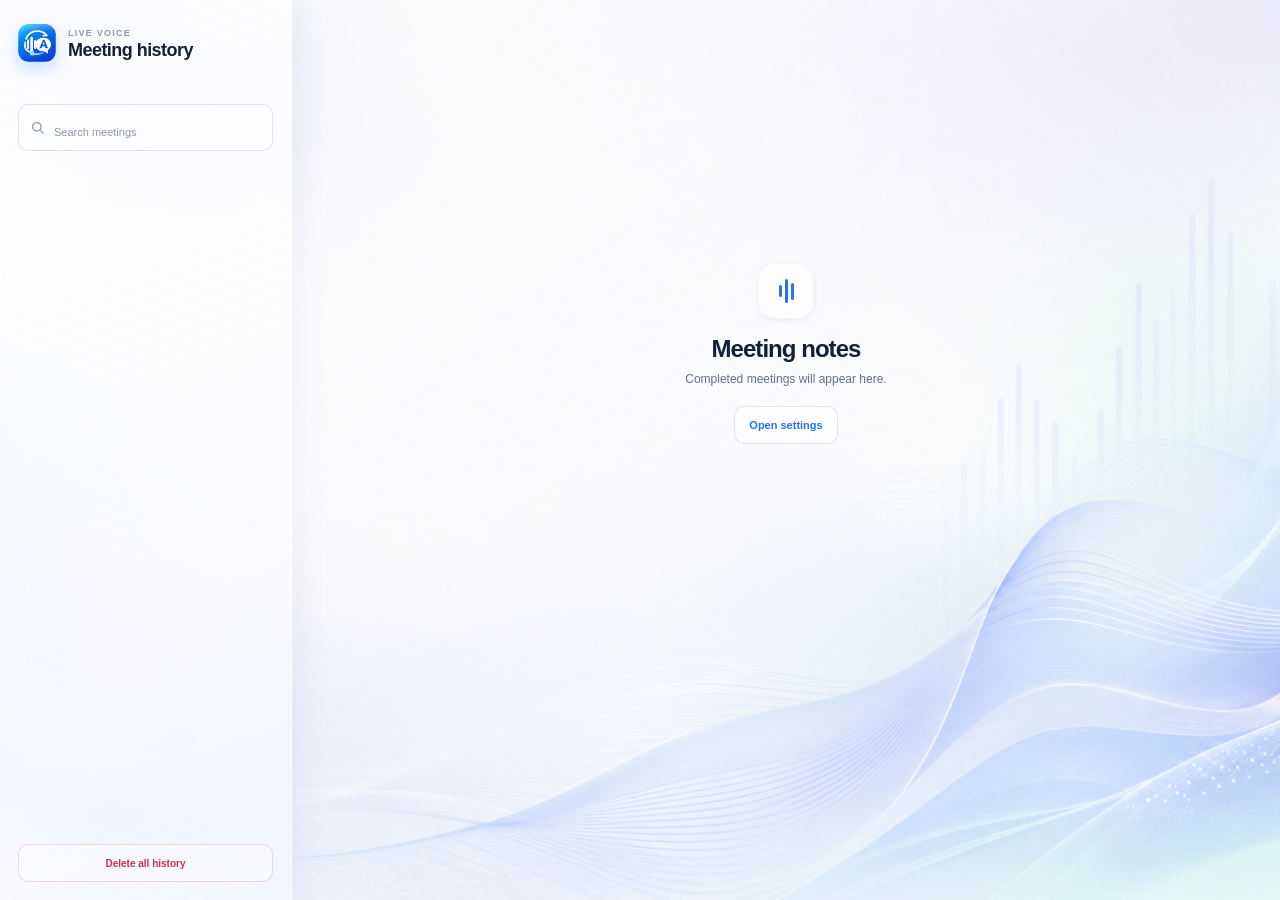
==== commit d4bef347: "Prepare public v0.9.2 release" ====
--- a/src/history.html
+++ b/src/history.html
@@ -11,7 +11,7 @@
 <body class="history-shell">
   <main class="history-layout">
     <aside>
-      <div class="brand-row"><div class="brand-mark"><span></span><span></span><span></span></div><div><small>LIVE VOICE</small><strong data-i18n="historyTitle">Meeting history</strong></div></div>
+      <div class="brand-row"><img class="brand-mark" src="../assets/icon-128.png" alt="" aria-hidden="true"><div><small>LIVE VOICE</small><strong data-i18n="historyTitle">Meeting history</strong></div></div>
       <div class="history-toolbar"><label class="history-search"><svg viewBox="0 0 24 24" aria-hidden="true"><circle cx="11" cy="11" r="6"/><path d="m16 16 4 4"/></svg><input id="history-search" type="search" data-i18n-placeholder="searchMeetings" placeholder="Search meetings"></label><span id="history-count"></span></div>
       <div class="history-list" id="history-list"></div>
       <button class="danger-button" id="clear-history" data-i18n="deleteAll">Delete all history</button>
--- a/src/release.css
+++ b/src/release.css
@@ -43,6 +43,8 @@
 }
 
 .control-panel {
+  display: flex;
+  flex-direction: column;
   width: min(calc(100% - 16px), 560px);
   height: calc(100dvh - 16px);
   min-height: 0;
@@ -85,21 +87,14 @@
   white-space: nowrap;
 }
 .app-icon {
-  display: flex;
-  align-items: center;
-  justify-content: center;
-  gap: 2px;
+  display: block;
   flex: 0 0 30px;
   width: 30px;
   height: 30px;
   border-radius: 9px;
-  background: linear-gradient(145deg, #3b8aff, #2065df);
-  box-shadow: 0 5px 12px rgba(38,116,237,.25), inset 0 1px rgba(255,255,255,.5);
-}
-.app-icon i { width: 2px; border-radius: 2px; background: #fff; }
-.app-icon i:nth-child(1) { height: 8px; }
-.app-icon i:nth-child(2) { height: 16px; }
-.app-icon i:nth-child(3) { height: 11px; }
+  object-fit: cover;
+  box-shadow: 0 5px 12px rgba(38,116,237,.25);
+}
 .toolbar-actions { gap: 2px; }
 .toolbar-button, .toolbar-text-button {
   min-height: 32px;
@@ -246,7 +241,7 @@
 .mac-segmented button.active { background: var(--surface-strong); color: var(--text); box-shadow: 0 1px 4px rgba(36,56,96,.18); font-weight: 680; }
 .mac-segmented button:active { transform: scale(.97); }
 .mac-segmented button:disabled { cursor: default; opacity: .72; }
-.mode-help { min-height: 29px; margin: 6px 2px 0; color: var(--secondary); font-size: 10px; line-height: 1.4; }
+.mode-help { min-height: 42px; margin: 6px 2px 0; color: var(--secondary); font-size: 10px; line-height: 1.42; transition: min-height 180ms var(--ease); }
 
 .quick-settings {
   display: grid;
@@ -343,6 +338,91 @@
 .button-progress { justify-self: center; width: 14px; height: 14px; border: 2px solid transparent; border-top-color: currentColor; border-radius: 50%; opacity: 0; }
 .session-button.is-loading .button-progress { opacity: 1; animation: spin .7s linear infinite; }
 .is-live .session-button { background: linear-gradient(180deg, #e14359, var(--danger)); box-shadow: 0 8px 18px rgba(216,45,69,.18); }
+.live-transcript {
+  display: flex;
+  flex: 1 1 150px;
+  flex-direction: column;
+  min-height: 92px;
+  margin-top: 10px;
+  overflow: hidden;
+  border: 1px solid rgba(130,151,184,.2);
+  border-radius: 13px;
+  background: linear-gradient(155deg, rgba(255,255,255,.58), rgba(238,246,255,.34));
+  box-shadow: inset 0 1px rgba(255,255,255,.72);
+  -webkit-backdrop-filter: blur(18px) saturate(130%);
+  backdrop-filter: blur(18px) saturate(130%);
+}
+.transcript-toolbar {
+  display: flex;
+  align-items: center;
+  justify-content: space-between;
+  min-height: 34px;
+  padding: 0 11px;
+  border-bottom: 1px solid rgba(130,151,184,.18);
+}
+.transcript-toolbar > div { display: flex; align-items: center; gap: 7px; min-width: 0; }
+.transcript-toolbar strong { font-size: 10px; font-weight: 760; letter-spacing: .035em; }
+.transcript-toolbar #transcript-count {
+  min-width: 18px;
+  padding: 1px 5px;
+  border-radius: 999px;
+  background: rgba(38,116,237,.08);
+  color: var(--accent);
+  font-size: 8px;
+  font-weight: 760;
+  text-align: center;
+}
+.transcript-policy {
+  display: inline-flex;
+  align-items: center;
+  gap: 5px;
+  color: var(--tertiary);
+  font-size: 8px;
+  font-weight: 680;
+  white-space: nowrap;
+}
+.transcript-policy::before { content: ""; width: 5px; height: 5px; border-radius: 50%; background: var(--tertiary); }
+.transcript-policy[data-saved="true"] { color: var(--success); }
+.transcript-policy[data-saved="true"]::before { background: var(--success); }
+.transcript-feed {
+  flex: 1;
+  min-height: 0;
+  padding: 5px 7px 7px;
+  overflow: auto;
+  overscroll-behavior: contain;
+  scrollbar-width: thin;
+  scrollbar-color: rgba(113,135,169,.28) transparent;
+}
+.transcript-empty {
+  display: grid;
+  place-content: center;
+  justify-items: center;
+  min-height: 100%;
+  padding: 14px;
+  color: var(--secondary);
+  text-align: center;
+}
+.transcript-empty-icon { display: flex; align-items: center; gap: 3px; height: 20px; margin-bottom: 7px; }
+.transcript-empty-icon i { display: block; width: 3px; height: 5px; border-radius: 3px; background: rgba(38,116,237,.34); }
+.transcript-empty-icon i:nth-child(2), .transcript-empty-icon i:nth-child(4) { height: 11px; }
+.transcript-empty-icon i:nth-child(3) { height: 17px; }
+.transcript-empty.is-listening .transcript-empty-icon i { animation: level 1s ease-in-out infinite; background: var(--accent); }
+.transcript-empty.is-listening .transcript-empty-icon i:nth-child(2) { animation-delay: 100ms; }
+.transcript-empty.is-listening .transcript-empty-icon i:nth-child(3) { animation-delay: 200ms; }
+.transcript-empty.is-listening .transcript-empty-icon i:nth-child(4) { animation-delay: 300ms; }
+.transcript-empty.is-listening .transcript-empty-icon i:nth-child(5) { animation-delay: 400ms; }
+.transcript-empty strong { color: var(--text); font-size: 11px; font-weight: 700; }
+.transcript-empty p { max-width: 280px; margin: 4px 0 0; color: var(--tertiary); font-size: 9px; line-height: 1.35; }
+.transcript-line { position: relative; padding: 7px 8px 7px 10px; border-radius: 9px; }
+.transcript-line + .transcript-line { margin-top: 2px; }
+.transcript-line::before { content: ""; position: absolute; top: 9px; bottom: 9px; left: 3px; width: 2px; border-radius: 2px; background: rgba(38,116,237,.55); }
+.transcript-line.is-participant::before { background: rgba(103,78,196,.48); }
+.transcript-line:hover { background: rgba(255,255,255,.46); }
+.transcript-line header { display: flex; align-items: baseline; justify-content: space-between; gap: 10px; }
+.transcript-line strong { color: var(--accent); font-size: 9px; font-weight: 730; }
+.transcript-line.is-participant strong { color: #6750b8; }
+.transcript-line time { color: var(--tertiary); font-size: 8px; font-variant-numeric: tabular-nums; }
+.transcript-line p { margin: 2px 0 0; color: var(--text); font-size: 10px; line-height: 1.38; overflow-wrap: anywhere; }
 .panel-footer { display: flex; justify-content: space-between; gap: 10px; margin-top: 6px; color: var(--tertiary); font-size: 9px; font-variant-numeric: tabular-nums; }
 .panel-footer span { overflow: hidden; text-overflow: ellipsis; white-space: nowrap; }
 
@@ -358,14 +438,15 @@
 .brand-row small { color: var(--tertiary); font-size: 9px; font-weight: 760; letter-spacing: .14em; }
 .brand-row strong { margin-top: 2px; color: var(--text); font-size: 18px; font-weight: 740; letter-spacing: -.03em; }
 .brand-mark {
+  display: block;
+  flex: 0 0 38px;
   width: 38px;
   height: 38px;
   border: 0;
   border-radius: 11px;
-  background: linear-gradient(145deg, #438fff, #2269df);
-  box-shadow: 0 7px 16px rgba(38,116,237,.24), inset 0 1px rgba(255,255,255,.46);
-}
-.brand-mark span { background: #fff; }
+  object-fit: cover;
+  box-shadow: 0 7px 16px rgba(38,116,237,.24);
+}
 
 @keyframes panel-in { from { opacity: 0; transform: translateY(6px) scale(.99); } to { opacity: 1; transform: none; } }
 @keyframes level { 0%,100% { height: 3px; opacity: .42; } 50% { height: 15px; opacity: 1; } }
@@ -384,9 +465,14 @@
   .app-icon { display: none; }
   .session-surface { padding-block: 9px; }
   .language-route { margin-top: 8px; }
-  .mode-help { min-height: 20px; }
+  .mode-help { min-height: 32px; font-size: 9px; line-height: 1.3; }
   .quick-settings { padding-block: 5px; }
   .preflight { padding-block: 5px; }
+  .live-transcript { flex-basis: 60px; min-height: 48px; margin-top: 7px; }
+  .transcript-toolbar { min-height: 28px; }
+  .transcript-empty { padding: 6px; }
+  .transcript-empty-icon { display: none; }
+  .transcript-empty p { display: none; }
   .panel-footer { display: none; }
 }
 @media (prefers-reduced-motion: reduce) {
